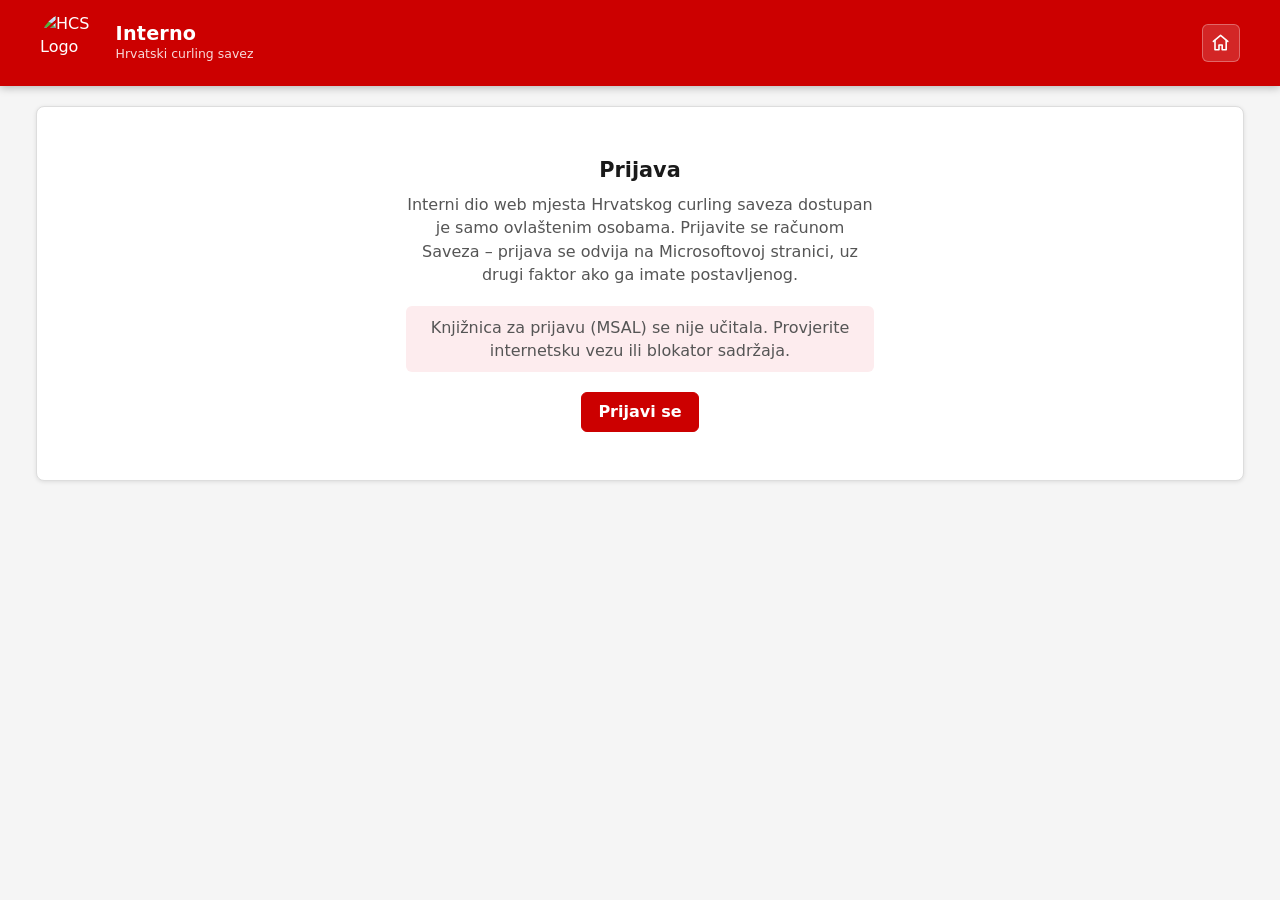
==== registri/index.html @ 6ae0919c "Izmjene" ====
<!DOCTYPE html>
<html lang="hr">
<head>
<meta charset="utf-8">
<meta name="viewport" content="width=device-width, initial-scale=1">
<meta name="robots" content="noindex, nofollow">
<title>Registri — Interno — Hrvatski curling savez</title>
<link rel="icon" href="https://curling.hr/assets/images/hcs-logo.png">
<link rel="stylesheet" href="../assets/shell.css">
</head>
<body data-module="registri">

<main>
<div id="module" hidden>

  <div id="status" class="status info">Pokrećem…</div>

  <section id="view-igraci" class="hidden">
    <div class="toolbar">
      <input id="pSearch" type="search" placeholder="Ime, prezime ili registarski broj" aria-label="Pretraži igrače">
      <select id="pClub" aria-label="Klub"></select>
      <select id="pStatus" aria-label="Status registracije">
        <option value="active">Samo registrirani</option>
        <option value="inactive">S prestankom registracije</option>
        <option value="all">Svi igrači</option>
      </select>
      <select id="pHealth" aria-label="Zdravstveno uvjerenje">
        <option value="">Zdravstveno: sve</option>
        <option value="bad">Isteklo ili nedostaje</option>
        <option value="soon">Ističe u 30 dana</option>
      </select>
      <span class="spacer"></span>
      <button id="btnNewPlayer" class="btn btn-primary">Novi igrač</button>
    </div>
    <p class="stats" id="pStats"></p>
    <div class="card scroll"><table id="pTable"><thead></thead><tbody></tbody></table></div>
  </section>

  <section id="view-klubovi" class="hidden">
    <div class="toolbar">
      <input id="cSearch" type="search" placeholder="Naziv, mjesto ili OIB" aria-label="Pretraži klubove">
      <span class="spacer"></span>
      <button id="btnNewClub" class="btn btn-primary">Novi klub</button>
    </div>
    <div class="card scroll"><table id="cTable"><thead></thead><tbody></tbody></table></div>
  </section>

  <section id="view-ekipe" class="hidden">
    <div id="tMissing" class="card notice hidden">
      <h2>Registar ekipa još nije povezan</h2>
      <p id="ekipeMsg"></p>
    </div>
    <div id="tMain">
      <div class="toolbar">
        <input id="tSearch" type="search" placeholder="Naziv ekipe" aria-label="Pretraži ekipe">
        <select id="tClub" aria-label="Klub"></select>
        <select id="tCat" aria-label="Kategorija"></select>
        <select id="tDisc" aria-label="Disciplina"></select>
        <span class="spacer"></span>
        <button id="btnNewTeam" class="btn btn-primary">Nova ekipa</button>
      </div>
      <div class="card scroll"><table id="tTable"><thead></thead><tbody></tbody></table></div>
    </div>
  </section>

  <section id="view-alati" class="hidden">
    <div class="card tool">
      <h2>Mapa stupaca</h2>
      <p class="help">Prikazna i interna imena stupaca svih registara. Ne sadrži osobne podatke – možete je poslati pri dogradnji aplikacije.</p>
      <div id="colMaps"></div>
    </div>
    <div class="card tool">
      <h2>Prepisivanje prethodnih klubova u povijest</h2>
      <p>Za igrače s praznim poljem <em>Povijest registracija</em> upisuje se popis iz stupca <em>Prethodni klubovi</em>, trenutna registracija i eventualni prestanak. Igrači s već popunjenom poviješću se preskaču.</p>
      <p id="migInfo"></p>
      <pre id="migPreview" class="preview hidden"></pre>
      <button id="btnMigrate" class="btn btn-primary">Pokreni prepisivanje</button>
      <p id="migProgress" aria-live="polite"></p>
    </div>
  </section>
</div>
</main>


<div id="backdrop" class="backdrop hidden"></div>
<aside id="drawer" class="drawer hidden" role="dialog" aria-modal="true" aria-labelledby="drawerTitle"></aside>

<script src="../config.js"></script>
<script src="https://cdn.jsdelivr.net/npm/@azure/msal-browser@3.27.0/lib/msal-browser.min.js"></script>
<script src="../assets/shell.js"></script>
<script>
"use strict";
/* ================= Mapa polja (interna imena SharePoint stupaca) ================= */
const P = {                     // Registar igrača
  naslov: "Title",
  broj: "Broj",
  ime: "IIme",
  prezime: "Ime",               // da, prikazno "Prezime" ima interno ime "Ime"
  datumReg: "Datumprveregistracije",   // datum ZADNJE registracije
  klub: "KlubLookupId",
  prethodni: "Prethodni_x0020_klubovi",
  napomena: "Napomena",
  datumRod: "Datumro_x0111_enja",
  drzavljanstvo: "Dr_x017e_avljanstvo",
  prestanak: "Datumprestankaregistracije",
  zdravstveno: "Datumva_x017e_enjazdravstvenog",
  povijest: "PovijestRegistracija"
};
const K = {                     // Registar klubova
  naslov: "Title",
  naziv: "Skra_x0107_eninaziv",
  puniNaziv: "Puninaziv",
  datumOsnutka: "Datumosnutka",
  adresa: "Adresa",
  mjesto: "Mjesto",
  oib: "OIB",
  iban: "IBAN",
  predsjednik: "Predsjednik",
  mandatDo: "Datumistekamandata",
  kontakt: "Kontaktosoba",
  email: "E_x002d_adresa",
  predstavnici: "Predstavnici",
  vrsta: "Vrsta_x010d_lanstva",
  prijem: "Datumprijemau_x010d_lanstvo",
  prestanak: "Datumprestanka_x010d_lanstva",
  napomena: "Napomena"
};

const E = {                     // Registar ekipa
  ekipa: "Title",
  kratko: "EkipaKratko",
  klub: "KlubLookupId",
  kategorija: "Kategorija",
  disciplina: "Disciplina"
};

/* Kategorije: dob na zadnji 30. lipnja */
const JUNIOR_DO = 21;   // mlađi od 21 → Junior
const VETERAN_OD = 50;  // 50 i više → Veteran

/* Definicije formi */
const PLAYER_BASIC = [
  { k: "ime", label: "Ime", type: "text", req: true },
  { k: "prezime", label: "Prezime", type: "text", req: true },
  { k: "datumRod", label: "Datum rođenja", type: "date" },
  { k: "drzavljanstvo", label: "Državljanstvo", type: "text" },
  { k: "zdravstveno", label: "Zdravstveno uvjerenje vrijedi do", type: "date" },
  { k: "napomena", label: "Napomena", type: "text" }
];
const PLAYER_REG = [
  { k: "klub", label: "Klub", type: "club", req: true },
  { k: "datumReg", label: "Datum registracije", type: "date", req: true }
];
const BROJ_NEW = { k: "broj", label: "Registarski broj", type: "text", req: true, readonly: true,
  help: "Dodjeljuje se automatski kao sljedeći slobodni broj. Ako u međuvremenu netko drugi upiše igrača, pri spremanju se dodjeljuje sljedeći slobodni broj." };
const BROJ_FIX = { k: "broj", label: "Registarski broj", type: "text", req: true,
  help: "Mijenjati samo radi ispravka pogreške – registarski broj se inače ne mijenja." };
const PLAYER_FIX = [
  BROJ_FIX,
  { k: "klub", label: "Klub", type: "club", req: true },
  { k: "datumReg", label: "Datum registracije", type: "date", req: true },
  { k: "prestanak", label: "Datum prestanka registracije", type: "date" },
  { k: "povijest", label: "Povijest registracija", type: "text",
    help: "Jedan događaj po retku, npr. „15.05.2020. Registracija: Vis“ ili „01.06.2017. Prestanak registracije: Legija“." }
];
const CLUB_FORM = [
  { k: "naziv", label: "Naziv", type: "text", req: true },
  { k: "puniNaziv", label: "Puni naziv", type: "text" },
  { k: "oib", label: "OIB", type: "text" },
  { k: "iban", label: "IBAN", type: "text" },
  { k: "adresa", label: "Adresa", type: "text" },
  { k: "mjesto", label: "Mjesto", type: "text" },
  { k: "datumOsnutka", label: "Datum osnutka", type: "date" },
  { k: "predsjednik", label: "Predsjednik", type: "text" },
  { k: "mandatDo", label: "Datum isteka mandata", type: "date" },
  { k: "kontakt", label: "Kontakt osoba", type: "text" },
  { k: "email", label: "E-adresa", type: "text" },
  { k: "predstavnici", label: "Predstavnici", type: "text" },
  { k: "vrsta", label: "Vrsta članstva", type: "text" },
  { k: "prijem", label: "Datum prijema u članstvo", type: "date" },
  { k: "prestanak", label: "Datum prestanka članstva", type: "date" },
  { k: "napomena", label: "Napomena", type: "text" }
];

const TEAM_FORM = [
  { k: "ekipa", label: "Naziv ekipe", type: "text", req: true },
  { k: "kratko", label: "Kratki naziv", type: "text", req: true,
    help: "Za rezultatske tablice i rasporede. Popunjava se prema nazivu ekipe dok ga ne promijenite." },
  { k: "klub", label: "Klub", type: "club", req: true },
  { k: "kategorija", label: "Kategorija", type: "choice", req: true },
  { k: "disciplina", label: "Disciplina", type: "choice", req: true }
];

/* ================= Stanje ================= */
const CFG = window.CONFIG || {};
const LIST_NAMES = Object.assign({ ekipe: "Registar ekipa" }, CFG.lists || {});
const S = {
  siteId: null, lists: {}, cols: {}, players: [], clubs: [], teams: [], view: "igraci",
  sort: { igraci: { key: "datumReg", dir: -1 }, klubovi: { key: "naziv", dir: 1 }, ekipe: { key: "klub", dir: 1 } }
};

/* ================= Pomoćne ================= */
const $ = (s, root = document) => root.querySelector(s);
const esc = (s) => String(s ?? "").replace(/[&<>"']/g, (c) => ({ "&": "&amp;", "<": "&lt;", ">": "&gt;", '"': "&quot;", "'": "&#39;" }[c]));
const coll = new Intl.Collator("hr", { numeric: true, sensitivity: "base" });

function setStatus(msg, kind = "info") {
  const el = $("#status");
  if (!msg) { el.classList.add("hidden"); return; }
  el.textContent = msg; el.className = "status " + kind;
}
function show(sel, on = true) { $(sel).classList.toggle("hidden", !on); }
const toast = (msg) => Shell.toast(msg);

/* Datumi: SharePoint "date only" vraća ponoć lokalnog vremena sitea izraženu u UTC-u.
   +12 h pa UTC datum daje ispravan kalendarski dan neovisno o vremenskoj zoni preglednika. */
function isoDate(v) {
  if (!v) return "";
  const d = new Date(v); if (isNaN(d)) return "";
  return new Date(d.getTime() + 12 * 3600e3).toISOString().slice(0, 10);
}
function hrDate(iso) { if (!iso) return ""; const [y, m, d] = iso.split("-"); return d + "." + m + "." + y + "."; }
function graphDate(iso) { return iso ? iso + "T12:00:00Z" : null; }
function todayIso() { const t = new Date(); return t.getFullYear() + "-" + String(t.getMonth() + 1).padStart(2, "0") + "-" + String(t.getDate()).padStart(2, "0"); }
function addDays(iso, n) { const d = new Date(iso + "T12:00:00Z"); d.setUTCDate(d.getUTCDate() + n); return d.toISOString().slice(0, 10); }

/* Dob na određeni datum (oba u ISO obliku) */
function ageOn(birthIso, refIso) {
  const [by, bm, bd] = birthIso.split("-").map(Number);
  const [ry, rm, rd] = refIso.split("-").map(Number);
  let a = ry - by;
  if (rm < bm || (rm === bm && rd < bd)) a--;
  return a;
}
/* Zadnji 30. lipnja, uključujući današnji dan ako je danas 30. lipnja */
function lastJune30() {
  const t = todayIso(); const y = Number(t.slice(0, 4));
  const thisYear = y + "-06-30";
  return t >= thisYear ? thisYear : (y - 1) + "-06-30";
}
const REF_DATE = lastJune30();

/* Prijava i Graph dolaze iz zajedničke ljuske (assets/shell.js) */
const graph = (path, opts) => Shell.graph(path, opts);

/* ================= Učitavanje ================= */
function itemPath(listKey, id) { return "/sites/" + S.siteId + "/lists/" + S.lists[listKey] + "/items" + (id ? "/" + id : ""); }
function normItem(it) {
  return {
    id: it.id, f: it.fields || {},
    modified: it.lastModifiedDateTime,
    modifiedBy: it.lastModifiedBy && it.lastModifiedBy.user ? it.lastModifiedBy.user.displayName : ""
  };
}
async function loadList(key) {
  const out = [];
  let next = itemPath(key) + "?$expand=fields&$top=500";
  while (next) {
    const page = await graph(next);
    out.push(...page.value.map(normItem));
    next = page["@odata.nextLink"] || null;
  }
  return out;
}

async function loadAll() {
  try {
    setStatus("Učitavam registre…");
    const site = await graph(CFG.sitePath ? "/sites/" + CFG.spHost + ":" + CFG.sitePath : "/sites/" + CFG.spHost);
    S.siteId = site.id;
    const lists = await graph("/sites/" + site.id + "/lists?$select=id,displayName");
    for (const [key, name] of Object.entries(LIST_NAMES)) {
      const l = lists.value.find((x) => x.displayName === name);
      if (!l) {
        if (key === "ekipe") continue;   // registar ekipa još ne mora postojati
        throw new Error("Lista „" + name + "“ nije pronađena. Dostupne liste: " + lists.value.map((x) => x.displayName).join(", "));
      }
      S.lists[key] = l.id;
      const cols = await graph("/sites/" + site.id + "/lists/" + l.id + "/columns");
      S.cols[key] = Object.fromEntries(cols.value.map((c) => [c.name, c]));
    }
    checkMapping();
    [S.players, S.clubs, S.teams] = await Promise.all([loadList("igraci"), loadList("klubovi"), S.lists.ekipe ? loadList("ekipe") : Promise.resolve([])]);
    setStatus("");
    fillClubFilter(); fillTeamFilters();
    route();
  } catch (e) { setStatus(e.message, "error"); }
}

function checkMapping() {
  const miss = [];
  for (const [k, n] of Object.entries(P)) {
    const base = n.endsWith("LookupId") ? n.slice(0, -8) : n;
    if (!S.cols.igraci[base]) miss.push("Registar igrača: " + k + " → " + base);
  }
  for (const [k, n] of Object.entries(K)) if (!S.cols.klubovi[n]) miss.push("Registar klubova: " + k + " → " + n);
  if (S.cols.ekipe) for (const [k, n] of Object.entries(E)) {
    const base = n.endsWith("LookupId") ? n.slice(0, -8) : n;
    if (!S.cols.ekipe[base]) miss.push("Registar ekipa: " + k + " → " + base);
  }
  if (miss.length) throw new Error("U listama nedostaju očekivani stupci (provjerite mapu polja u index.html):\n" + miss.join("\n"));
}
function choicesOf(listKey, internal) {
  const c = S.cols[listKey] && S.cols[listKey][internal];
  return c && c.choice && Array.isArray(c.choice.choices) ? c.choice.choices : [];
}
function isMultiline(listKey, internal) {
  const c = S.cols[listKey][internal];
  return !!(c && c.text && c.text.allowMultipleLines);
}

/* ================= Pristup podacima ================= */
const pv = (r, k) => r.f[P[k]];
const cv = (r, k) => r.f[K[k]];
function clubName(c) { return c ? (cv(c, "naziv") || cv(c, "puniNaziv") || cv(c, "naslov") || "Klub #" + c.id) : ""; }
function clubById(id) { return S.clubs.find((c) => String(c.id) === String(id)); }
function playerClubName(p) { const id = pv(p, "klub"); return id ? clubName(clubById(id)) : ""; }
function isActive(p) { return !pv(p, "prestanak"); }
function displayName(p) { return [pv(p, "ime"), pv(p, "prezime")].filter(Boolean).join(" "); }   // Ime Prezime
function titleName(p) { return [pv(p, "prezime"), pv(p, "ime")].filter(Boolean).join(" "); }     // za stupac Naslov
function sortedClubs() { return [...S.clubs].sort((a, b) => coll.compare(clubName(a), clubName(b))); }

function health(p) {
  const z = isoDate(pv(p, "zdravstveno")); const t = todayIso();
  if (!z) return { s: "none", label: "nema podatka", cls: "b-err" };
  if (z < t) return { s: "expired", label: "isteklo " + hrDate(z), cls: "b-err" };
  if (z <= addDays(t, 30)) return { s: "soon", label: "do " + hrDate(z), cls: "b-warn" };
  return { s: "ok", label: "do " + hrDate(z), cls: "b-ok" };
}
function category(p) {
  const b = isoDate(pv(p, "datumRod"));
  if (!b) return "";
  const a = ageOn(b, REF_DATE);
  if (a < JUNIOR_DO) return "Junior";
  if (a >= VETERAN_OD) return "Veteran";
  return "Senior";
}

function prethodniNames(p) {
  const v = p.f[P.prethodni];
  if (Array.isArray(v)) return v.map((x) => (typeof x === "object" ? (x.LookupValue || clubName(clubById(x.LookupId))) : String(x))).filter(Boolean);
  const ids = p.f[P.prethodni + "LookupId"];
  if (Array.isArray(ids)) return ids.map((id) => clubName(clubById(id))).filter(Boolean);
  return [];
}

const HIST_RE = /^(\d{1,2})\.(\d{1,2})\.(\d{4})\.?\s+(Registracija|Prestanak registracije)\s*:\s*(.+)$/i;
function parseHistory(text) {
  return String(text || "").split(/\r?\n/).map((l) => l.trim()).filter(Boolean).map((l) => {
    const m = l.match(HIST_RE);
    if (!m) return { raw: l };
    return { date: m[1].padStart(2, "0") + "." + m[2].padStart(2, "0") + "." + m[3] + ".", stop: /^prestanak/i.test(m[4]), type: m[4], club: m[5] };
  });
}
function histLine(iso, stop, club) { return hrDate(iso) + " " + (stop ? "Prestanak registracije" : "Registracija") + ": " + club; }
function appendHist(text, line) { const t = String(text || "").replace(/\s+$/, ""); return t ? t + "\n" + line : line; }

/* ================= Usmjeravanje ================= */
const VIEWS = ["igraci", "klubovi", "ekipe", "alati"];
function route() {
  const v = (location.hash || "#igraci").slice(1);
  S.view = VIEWS.includes(v) ? v : "igraci";
  for (const name of VIEWS) show("#view-" + name, name === S.view);
  if (S.view === "igraci") renderPlayers();
  if (S.view === "klubovi") renderClubs();
  if (S.view === "ekipe") renderTeams();
  if (S.view === "alati") renderTools();
}
window.addEventListener("hashchange", () => { if (S.siteId) route(); });

/* ================= Tablica sa sortiranjem ================= */
/* col: { key, label, sort(r) → vrijednost za sortiranje, cell(r) → HTML, cls } */
function cmpVals(a, b) {
  const ea = a === "" || a == null, eb = b === "" || b == null;
  if (ea && eb) return 0; if (ea) return 1; if (eb) return -1;           // prazne uvijek na kraj
  if (typeof a === "number" && typeof b === "number") return a - b;
  return coll.compare(String(a), String(b));
}
function sortRows(rows, cols, st) {
  const col = cols.find((c) => c.key === st.key) || cols[0];
  return [...rows].sort((x, y) => {
    const a = col.sort(x), b = col.sort(y);
    const ea = a === "" || a == null, eb = b === "" || b == null;
    if (ea !== eb) return ea ? 1 : -1;
    return st.dir * cmpVals(a, b);
  });
}
function renderTable(tableSel, cols, rows, view, rowAttrs, emptyMsg) {
  const st = S.sort[view];
  const table = $(tableSel);
  table.tHead.innerHTML = "<tr>" + cols.map((c) => {
    const active = st.key === c.key;
    const aria = active ? ' aria-sort="' + (st.dir > 0 ? "ascending" : "descending") + '"' : "";
    return '<th class="' + (c.cls || "") + '"' + aria + '><button type="button" data-sort="' + c.key + '">' + esc(c.label) +
      '<span class="arrow" aria-hidden="true">' + (active ? (st.dir > 0 ? "▲" : "▼") : "") + "</span></button></th>";
  }).join("") + "</tr>";
  const body = table.tBodies[0];
  if (!rows.length) { body.innerHTML = '<tr><td colspan="' + cols.length + '" class="empty">' + esc(emptyMsg) + "</td></tr>"; return; }
  body.innerHTML = sortRows(rows, cols, st).map((r) => {
    const a = rowAttrs(r);
    return '<tr tabindex="0" data-id="' + esc(r.id) + '"' + (a.cls ? ' class="' + a.cls + '"' : "") + ">" +
      cols.map((c) => '<td class="' + (c.cls || "") + '">' + c.cell(r) + "</td>").join("") + "</tr>";
  }).join("");
}
function bindTable(tableSel, view, rerender, open) {
  const t = $(tableSel);
  t.tHead.addEventListener("click", (e) => {
    const b = e.target.closest("[data-sort]"); if (!b) return;
    const st = S.sort[view];
    if (st.key === b.dataset.sort) st.dir = -st.dir; else { st.key = b.dataset.sort; st.dir = 1; }
    rerender();
    const nb = t.tHead.querySelector('[data-sort="' + b.dataset.sort + '"]'); if (nb) nb.focus();
  });
  const go = (e) => { const tr = e.target.closest("tr[data-id]"); if (tr) open(tr.dataset.id); };
  t.tBodies[0].addEventListener("click", go);
  t.tBodies[0].addEventListener("keydown", (e) => { if (e.key === "Enter") go(e); });
}

/* ================= Igrači: popis ================= */
const PLAYER_COLS = [
  { key: "broj", label: "Reg. br.", cls: "num", sort: (p) => pv(p, "broj") || "", cell: (p) => esc(pv(p, "broj")) },
  { key: "ime", label: "Ime i prezime", sort: (p) => titleName(p), cell: (p) => esc(displayName(p)) },
  { key: "klub", label: "Klub", sort: (p) => playerClubName(p), cell: (p) => esc(playerClubName(p)) },
  { key: "kategorija", label: "Kategorija", sort: (p) => category(p), cell: (p) => esc(category(p)) },
  { key: "datumReg", label: "Registriran", cls: "num col-opt", sort: (p) => isoDate(pv(p, "datumReg")), cell: (p) => esc(hrDate(isoDate(pv(p, "datumReg")))) },
  { key: "zdravstveno", label: "Zdravstveno", sort: (p) => isoDate(pv(p, "zdravstveno")),
    cell: (p) => { if (!isActive(p)) return ""; const h = health(p); return '<span class="badge ' + h.cls + '">' + esc(h.label) + "</span>"; } },
  { key: "status", label: "Status", cls: "col-opt", sort: (p) => isoDate(pv(p, "prestanak")),
    cell: (p) => isActive(p) ? "registriran" : '<span class="badge b-off">prestanak ' + esc(hrDate(isoDate(pv(p, "prestanak")))) + "</span>" }
];

function fillClubFilter() {
  const sel = $("#pClub"); const cur = sel.value;
  sel.innerHTML = '<option value="">Svi klubovi</option>' + sortedClubs().map((c) => '<option value="' + esc(c.id) + '">' + esc(clubName(c)) + "</option>").join("");
  sel.value = cur;
}
function filteredPlayers() {
  const q = $("#pSearch").value.trim().toLowerCase();
  const club = $("#pClub").value, st = $("#pStatus").value, h = $("#pHealth").value;
  return S.players.filter((p) => {
    if (st === "active" && !isActive(p)) return false;
    if (st === "inactive" && isActive(p)) return false;
    if (club && String(pv(p, "klub")) !== club) return false;
    if (h) { const hs = health(p).s; if (h === "bad" && !(hs === "none" || hs === "expired")) return false; if (h === "soon" && hs !== "soon") return false; }
    if (q && ![pv(p, "ime"), pv(p, "prezime"), pv(p, "broj")].join(" ").toLowerCase().includes(q)) return false;
    return true;
  });
}
function renderPlayers() {
  const rows = filteredPlayers();
  const active = S.players.filter(isActive);
  const bad = active.filter((p) => ["none", "expired"].includes(health(p).s)).length;
  const soon = active.filter((p) => health(p).s === "soon").length;
  $("#pStats").innerHTML = "<span><b>" + active.length + "</b>registriranih</span><span><b>" + bad +
    "</b>bez važećeg zdravstvenog</span><span><b>" + soon + "</b>ističe u 30 dana</span><span><b>" + rows.length + "</b>prikazano</span>";
  renderTable("#pTable", PLAYER_COLS, rows, "igraci", (p) => ({ cls: isActive(p) ? "" : "inactive" }), "Nema igrača za odabrane filtere.");
}
["#pSearch", "#pClub", "#pStatus", "#pHealth"].forEach((s) => $(s).addEventListener("input", renderPlayers));
bindTable("#pTable", "igraci", renderPlayers, (id) => openPlayer(id));

/* ================= Bočni panel ================= */
let lastFocus = null;
function openDrawer(html) {
  if ($("#drawer").classList.contains("hidden")) lastFocus = document.activeElement;
  const d = $("#drawer"); d.innerHTML = html; show("#drawer"); show("#backdrop");
  const close = d.querySelector(".close"); if (close) close.addEventListener("click", closeDrawer);
  const first = d.querySelector("input, select, textarea") || close; if (first) first.focus();
}
function closeDrawer() { show("#drawer", false); show("#backdrop", false); $("#drawer").innerHTML = ""; if (lastFocus && document.body.contains(lastFocus)) lastFocus.focus(); }
$("#backdrop").addEventListener("click", closeDrawer);
document.addEventListener("keydown", (e) => { if (e.key === "Escape" && !$("#drawer").classList.contains("hidden")) closeDrawer(); });
function drawerHead(title, sub) {
  return '<div class="drawer-head"><div><h2 id="drawerTitle">' + esc(title) + "</h2>" + (sub ? '<div class="sub">' + sub + "</div>" : "") +
    '</div><button class="btn close" aria-label="Zatvori">×</button></div>';
}
function dl(pairs) {
  return '<dl class="fields">' + pairs.map(([k, v]) => "<dt>" + esc(k) + "</dt><dd>" + (v === "" || v == null ? "–" : v) + "</dd>").join("") + "</dl>";
}
function modifiedLine(r) {
  if (!r.modified) return "";
  const d = new Date(r.modified);
  return '<p class="help">Zadnja izmjena: ' + esc(d.toLocaleString("hr-HR", { dateStyle: "short", timeStyle: "short" })) + (r.modifiedBy ? " – " + esc(r.modifiedBy) : "") + "</p>";
}

/* ================= Igrač: detalji ================= */
function openPlayer(id) {
  const p = S.players.find((x) => String(x.id) === String(id)); if (!p) return;
  const act = isActive(p), h = health(p);
  const hist = parseHistory(pv(p, "povijest"));
  const histHtml = hist.length
    ? '<ul class="timeline">' + hist.map((e) => e.raw
        ? '<li class="raw">' + esc(e.raw) + "</li>"
        : "<li" + (e.stop ? ' class="stop"' : "") + "><time>" + esc(e.date) + "</time>" + esc(e.type) + ": " + esc(e.club) + "</li>").join("") + "</ul>"
    : '<p class="help">Povijest još nije upisana.</p>';
  const sub = esc("Reg. br. " + (pv(p, "broj") || "–")) + " · " + (act ? esc(playerClubName(p)) : "prestanak registracije " + esc(hrDate(isoDate(pv(p, "prestanak")))));
  const cat = category(p);
  openDrawer(drawerHead(displayName(p), sub) +
    '<div class="drawer-body">' +
    "<h3>Registracija</h3>" +
    dl([
      ["Klub", esc(playerClubName(p))],
      ["Datum registracije", esc(hrDate(isoDate(pv(p, "datumReg"))))],
      ["Prestanak registracije", esc(hrDate(isoDate(pv(p, "prestanak"))))],
      ["Kategorija", cat ? esc(cat) + ' <span class="help">(dob na ' + esc(hrDate(REF_DATE)) + ")</span>" : ""],
      ["Zdravstveno", act ? '<span class="badge ' + h.cls + '">' + esc(h.label) + "</span>" : esc(hrDate(isoDate(pv(p, "zdravstveno"))))]
    ]) +
    "<h3>Osobni podaci</h3>" +
    dl([
      ["Registarski broj", esc(pv(p, "broj"))],
      ["Ime", esc(pv(p, "ime"))],
      ["Prezime", esc(pv(p, "prezime"))],
      ["Datum rođenja", esc(hrDate(isoDate(pv(p, "datumRod"))))],
      ["Državljanstvo", esc(pv(p, "drzavljanstvo"))],
      ["Napomena", esc(pv(p, "napomena"))]
    ]) +
    "<h3>Povijest registracija</h3>" + histHtml + modifiedLine(p) +
    "</div>" +
    '<div class="drawer-foot">' +
    '<button class="btn btn-primary" data-act="reg">' + (act ? "Registracija u klub" : "Ponovna registracija") + "</button>" +
    (act ? '<button class="btn" data-act="stop">Prestanak registracije</button>' : "") +
    '<button class="btn" data-act="edit">Uredi podatke</button></div>');
  const d = $("#drawer");
  d.querySelector('[data-act="reg"]').addEventListener("click", () => regForm(p));
  if (act) d.querySelector('[data-act="stop"]').addEventListener("click", () => stopForm(p));
  d.querySelector('[data-act="edit"]').addEventListener("click", () => playerEditForm(p));
}

/* ================= Forme: generičko ================= */
function inputHtml(def, value, listKey, map) {
  const id = "f_" + def.k;
  const req = def.req ? " required" : "";
  let ctl;
  if (def.type === "date") ctl = '<input type="date" id="' + id + '" name="' + def.k + '" value="' + esc(value) + '"' + req + ">";
  else if (def.type === "club") ctl = '<select id="' + id + '" name="' + def.k + '"' + req + '><option value="">– odaberite klub –</option>' +
      sortedClubs().map((c) => '<option value="' + esc(c.id) + '"' + (String(c.id) === String(value) ? " selected" : "") + ">" + esc(clubName(c)) + "</option>").join("") + "</select>";
  else if (def.type === "choice") ctl = '<select id="' + id + '" name="' + def.k + '"' + req + '><option value="">– odaberite –</option>' +
      choicesOf(listKey, map[def.k]).map((o) => '<option value="' + esc(o) + '"' + (o === value ? " selected" : "") + ">" + esc(o) + "</option>").join("") + "</select>";
  else if (isMultiline(listKey, map[def.k])) ctl = '<textarea id="' + id + '" name="' + def.k + '"' + req + ">" + esc(value) + "</textarea>";
  else ctl = '<input type="text" id="' + id + '" name="' + def.k + '" value="' + esc(value) + '"' + req + (def.readonly ? " readonly" : "") + ">";
  return '<div class="row"><label for="' + id + '">' + esc(def.label) + (def.req ? ' <span class="req" aria-hidden="true">*</span>' : "") +
    "</label>" + ctl + (def.help ? '<p class="help">' + esc(def.help) + "</p>" : "") + "</div>";
}
function currentValues(defs, rec, map) {
  const o = {};
  for (const d of defs) {
    const raw = rec ? rec.f[map[d.k]] : undefined;
    o[d.k] = d.type === "date" ? isoDate(raw) : (raw == null ? "" : String(raw));
  }
  return o;
}
function readValues(form, defs) {
  const o = {};
  for (const d of defs) { const el = form.elements[d.k]; o[d.k] = el ? el.value.trim() : ""; }
  return o;
}
function validate(defs, vals) {
  const miss = defs.filter((d) => d.req && !vals[d.k]).map((d) => d.label);
  return miss.length ? "Obavezna polja: " + miss.join(", ") + "." : "";
}
function toGraphFields(defs, vals, map, orig) {
  const out = {};
  for (const d of defs) {
    if (orig && vals[d.k] === orig[d.k]) continue;
    const v = vals[d.k];
    if (d.type === "date") out[map[d.k]] = graphDate(v);
    else if (d.type === "club") out[map[d.k]] = v ? Number(v) : null;
    else out[map[d.k]] = v;
  }
  return out;
}
function formErr(form, msg) {
  let box = form.querySelector(".formerr");
  if (!msg) { if (box) box.remove(); return; }
  if (!box) { box = document.createElement("div"); box.className = "formerr"; box.setAttribute("role", "alert"); form.prepend(box); }
  box.textContent = msg;
}
function formDrawer(title, sub, bodyHtml, saveLabel, onSave, onCancel) {
  openDrawer(drawerHead(title, sub) +
    '<form class="drawer-body" id="theForm" novalidate>' + bodyHtml + "</form>" +
    '<div class="drawer-foot"><button class="btn btn-primary" id="btnSave">' + esc(saveLabel) + '</button><button class="btn" id="btnCancel">Odustani</button></div>');
  const form = $("#theForm"), btn = $("#btnSave");
  const go = async () => {
    formErr(form, "");
    btn.disabled = true; btn.textContent = "Spremam…";
    try { await onSave(form); }
    catch (e) { formErr(form, e.message); }
    finally { if (document.body.contains(btn)) { btn.disabled = false; btn.textContent = saveLabel; } }
  };
  btn.addEventListener("click", go);
  form.addEventListener("submit", (e) => { e.preventDefault(); go(); });
  $("#btnCancel").addEventListener("click", onCancel || closeDrawer);
}

async function refreshItem(listKey, id) {
  const it = normItem(await graph(itemPath(listKey, id) + "?$expand=fields"));
  const arr = listKey === "igraci" ? S.players : listKey === "klubovi" ? S.clubs : S.teams;
  const i = arr.findIndex((x) => String(x.id) === String(id));
  if (i >= 0) arr[i] = it; else arr.push(it);
  return it;
}
async function patchItem(listKey, id, fields) {
  await graph(itemPath(listKey, id) + "/fields", { method: "PATCH", body: fields });
  return refreshItem(listKey, id);
}
async function createItem(listKey, fields) {
  const created = await graph(itemPath(listKey), { method: "POST", body: { fields } });
  return refreshItem(listKey, created.id);
}
function afterSave(msg) { toast(msg); route(); }

/* ================= Igrač: akcije ================= */
function maxBroj(players) {
  return players.reduce((m, p) => { const n = parseInt(String(pv(p, "broj") || "").trim(), 10); return isNaN(n) ? m : Math.max(m, n); }, 0);
}
async function freshNextBroj() {
  // svježe stanje s poslužitelja, za slučaj da je netko drugi u međuvremenu upisao igrača
  let max = 0, next = itemPath("igraci") + "?$expand=fields($select=" + P.broj + ")&$top=500";
  while (next) {
    const page = await graph(next);
    for (const it of page.value) { const n = parseInt(String((it.fields || {})[P.broj] || "").trim(), 10); if (!isNaN(n)) max = Math.max(max, n); }
    next = page["@odata.nextLink"] || null;
  }
  return max + 1;
}
function dupBroj(broj, exceptId) {
  const b = String(broj).trim().toLowerCase();
  return S.players.find((p) => String(pv(p, "broj") || "").trim().toLowerCase() === b && String(p.id) !== String(exceptId));
}

function regForm(p) {
  const act = isActive(p);
  const defs = PLAYER_REG;
  formDrawer(act ? "Registracija u klub" : "Ponovna registracija", esc(displayName(p)),
    inputHtml(defs[0], act ? pv(p, "klub") : "", "igraci", P) + inputHtml(defs[1], todayIso(), "igraci", P) +
    '<p class="help">Klub i datum registracije igrača postaju novo trenutno stanje' + (act ? "" : ", prestanak registracije se briše") + ", a u povijest se dodaje redak o registraciji.</p>",
    "Registriraj",
    async (form) => {
      const v = readValues(form, defs); const err = validate(defs, v); if (err) throw new Error(err);
      const club = clubName(clubById(v.klub));
      const fields = {
        [P.klub]: Number(v.klub),
        [P.datumReg]: graphDate(v.datumReg),
        [P.povijest]: appendHist(pv(p, "povijest"), histLine(v.datumReg, false, club)),
        [P.naslov]: titleName(p)
      };
      if (!act) fields[P.prestanak] = null;
      const np = await patchItem("igraci", p.id, fields);
      afterSave("Registracija upisana."); openPlayer(np.id);
    },
    () => openPlayer(p.id));
}

function stopForm(p) {
  const def = { k: "prestanak", label: "Datum prestanka registracije", type: "date", req: true };
  formDrawer("Prestanak registracije", esc(displayName(p) + " · " + playerClubName(p)),
    inputHtml(def, todayIso(), "igraci", P) +
    '<p class="help">Igrač ostaje u registru, a u povijest se dodaje redak o prestanku registracije.</p>',
    "Upiši prestanak",
    async (form) => {
      const v = readValues(form, [def]); if (!v.prestanak) throw new Error("Upišite datum prestanka.");
      const reg = isoDate(pv(p, "datumReg"));
      if (reg && v.prestanak < reg) throw new Error("Datum prestanka ne može biti prije datuma registracije (" + hrDate(reg) + ").");
      const np = await patchItem("igraci", p.id, {
        [P.prestanak]: graphDate(v.prestanak),
        [P.povijest]: appendHist(pv(p, "povijest"), histLine(v.prestanak, true, playerClubName(p))),
        [P.naslov]: titleName(p)
      });
      afterSave("Prestanak registracije upisan."); openPlayer(np.id);
    },
    () => openPlayer(p.id));
}

function playerEditForm(p) {
  const all = [...PLAYER_BASIC, ...PLAYER_FIX];
  const orig = currentValues(all, p, P);
  formDrawer("Uredi podatke", esc(displayName(p)),
    PLAYER_BASIC.map((d) => inputHtml(d, orig[d.k], "igraci", P)).join("") +
    "<details><summary>Ispravak registracije i povijesti</summary>" +
    '<p class="help">Samo za ispravak pogrešno upisanih podataka. Ove izmjene ne dodaju ništa u povijest; za stvarnu registraciju ili prestanak koristite gumbe na kartici igrača.</p>' +
    PLAYER_FIX.map((d) => inputHtml(d, orig[d.k], "igraci", P)).join("") + "</details>",
    "Spremi",
    async (form) => {
      const v = readValues(form, all); const err = validate(all, v); if (err) throw new Error(err);
      if (dupBroj(v.broj, p.id)) throw new Error("Registarski broj " + v.broj + " već ima drugi igrač.");
      if (v.prestanak && v.datumReg && v.prestanak < v.datumReg) throw new Error("Datum prestanka ne može biti prije datuma registracije.");
      const fields = toGraphFields(all, v, P, orig);
      if (!Object.keys(fields).length) { toast("Nema promjena."); openPlayer(p.id); return; }
      fields[P.naslov] = v.prezime + " " + v.ime;
      const np = await patchItem("igraci", p.id, fields);
      afterSave("Spremljeno."); openPlayer(np.id);
    },
    () => openPlayer(p.id));
}

function newPlayerForm() {
  const defs = [BROJ_NEW, ...PLAYER_BASIC.slice(0, 2), ...PLAYER_REG, ...PLAYER_BASIC.slice(2)];
  const vals = { broj: String(maxBroj(S.players) + 1), ime: "", prezime: "", klub: "", datumReg: todayIso(), datumRod: "", drzavljanstvo: "Hrvatska", zdravstveno: "", napomena: "" };
  formDrawer("Novi igrač", "", defs.map((d) => inputHtml(d, vals[d.k], "igraci", P)).join(""), "Spremi igrača",
    async (form) => {
      const v = readValues(form, defs); const err = validate(defs, v); if (err) throw new Error(err);
      const shown = v.broj;
      v.broj = String(await freshNextBroj());
      const fields = toGraphFields(defs, v, P);
      for (const k of Object.keys(fields)) if (fields[k] === null || fields[k] === "") delete fields[k];
      fields[P.naslov] = v.prezime + " " + v.ime;
      fields[P.povijest] = histLine(v.datumReg, false, clubName(clubById(v.klub)));
      const np = await createItem("igraci", fields);
      afterSave(v.broj === shown ? "Igrač je upisan u registar." : "Igrač je upisan pod registarskim brojem " + v.broj + " (broj " + shown + " je u međuvremenu zauzet).");
      openPlayer(np.id);
    });
}
$("#btnNewPlayer").addEventListener("click", newPlayerForm);

/* ================= Klubovi ================= */
function clubPlayers(c, onlyActive = true) {
  return S.players.filter((p) => String(pv(p, "klub")) === String(c.id) && (!onlyActive || isActive(p)));
}
const CLUB_COLS = [
  { key: "naziv", label: "Naziv", sort: (c) => clubName(c), cell: (c) => esc(clubName(c)) },
  { key: "puniNaziv", label: "Puni naziv", cls: "col-opt", sort: (c) => cv(c, "puniNaziv") || "", cell: (c) => esc(cv(c, "puniNaziv")) },
  { key: "mjesto", label: "Mjesto", sort: (c) => cv(c, "mjesto") || "", cell: (c) => esc(cv(c, "mjesto")) },
  { key: "predsjednik", label: "Predsjednik", cls: "col-opt", sort: (c) => cv(c, "predsjednik") || "", cell: (c) => esc(cv(c, "predsjednik")) },
  { key: "igraca", label: "Igrača", cls: "num", sort: (c) => clubPlayers(c).length, cell: (c) => String(clubPlayers(c).length) },
  { key: "clanstvo", label: "Članstvo", cls: "col-opt", sort: (c) => cv(c, "vrsta") || "",
    cell: (c) => { const end = isoDate(cv(c, "prestanak")); return end ? '<span class="badge b-off">prestanak ' + esc(hrDate(end)) + "</span>" : esc(cv(c, "vrsta")); } }
];
function renderClubs() {
  const q = $("#cSearch").value.trim().toLowerCase();
  const rows = S.clubs.filter((c) => !q || [clubName(c), cv(c, "puniNaziv"), cv(c, "mjesto"), cv(c, "oib")].join(" ").toLowerCase().includes(q));
  renderTable("#cTable", CLUB_COLS, rows, "klubovi", (c) => ({ cls: isoDate(cv(c, "prestanak")) ? "inactive" : "" }), "Nema klubova za ovu pretragu.");
}
$("#cSearch").addEventListener("input", renderClubs);
bindTable("#cTable", "klubovi", renderClubs, (id) => openClub(id));

function openClub(id) {
  const c = clubById(id); if (!c) return;
  const pl = clubPlayers(c).sort((a, b) => coll.compare(titleName(a), titleName(b)));
  const d = (k) => esc(hrDate(isoDate(cv(c, k))));
  const email = cv(c, "email");
  openDrawer(drawerHead(clubName(c), esc(cv(c, "puniNaziv") || "")) +
    '<div class="drawer-body">' +
    dl([
      ["Puni naziv", esc(cv(c, "puniNaziv"))], ["OIB", esc(cv(c, "oib"))], ["IBAN", esc(cv(c, "iban"))],
      ["Adresa", esc(cv(c, "adresa"))], ["Mjesto", esc(cv(c, "mjesto"))], ["Datum osnutka", d("datumOsnutka")],
      ["Predsjednik", esc(cv(c, "predsjednik"))], ["Mandat do", d("mandatDo")],
      ["Kontakt osoba", esc(cv(c, "kontakt"))], ["E-adresa", email ? '<a href="mailto:' + esc(email) + '">' + esc(email) + "</a>" : ""],
      ["Predstavnici", esc(cv(c, "predstavnici"))], ["Vrsta članstva", esc(cv(c, "vrsta"))],
      ["Prijem u članstvo", d("prijem")], ["Prestanak članstva", d("prestanak")], ["Napomena", esc(cv(c, "napomena"))]
    ]) +
    (S.lists.ekipe ? (() => {
      const tl = S.teams.filter((t) => String(ev(t, "klub")) === String(c.id)).sort((a, b) => coll.compare(ev(a, "ekipa") || "", ev(b, "ekipa") || ""));
      return "<h3>Ekipe (" + tl.length + ")</h3>" + (tl.length
        ? '<ul class="timeline">' + tl.map((t) => '<li><button class="link" data-tid="' + esc(t.id) + '">' + esc(ev(t, "ekipa")) + '</button> <span class="help">' + esc(teamLabel(t)) + "</span></li>").join("") + "</ul>"
        : '<p class="help">Klub nema upisanih ekipa.</p>');
    })() : "") +
    "<h3>Registrirani igrači (" + pl.length + ")</h3>" +
    (pl.length ? '<ul class="timeline">' + pl.map((p) => '<li><button class="link" data-pid="' + esc(p.id) + '">' + esc(displayName(p)) + '</button> <span class="help">reg. br. ' + esc(pv(p, "broj")) + "</span></li>").join("") + "</ul>"
      : '<p class="help">Klub trenutno nema registriranih igrača.</p>') +
    modifiedLine(c) + "</div>" +
    '<div class="drawer-foot"><button class="btn btn-primary" data-act="edit">Uredi podatke</button></div>');
  const dr = $("#drawer");
  dr.querySelector('[data-act="edit"]').addEventListener("click", () => clubForm(c));
  dr.querySelectorAll("[data-pid]").forEach((b) => b.addEventListener("click", () => { location.hash = "#igraci"; openPlayer(b.dataset.pid); }));
  dr.querySelectorAll("[data-tid]").forEach((b) => b.addEventListener("click", () => { location.hash = "#ekipe"; openTeam(b.dataset.tid); }));
}

function clubForm(c) {
  const orig = c ? currentValues(CLUB_FORM, c, K) : Object.fromEntries(CLUB_FORM.map((d) => [d.k, ""]));
  formDrawer(c ? "Uredi klub" : "Novi klub", c ? esc(clubName(c)) : "",
    CLUB_FORM.map((d) => inputHtml(d, orig[d.k], "klubovi", K)).join(""), "Spremi",
    async (form) => {
      const v = readValues(form, CLUB_FORM); const err = validate(CLUB_FORM, v); if (err) throw new Error(err);
      const fields = toGraphFields(CLUB_FORM, v, K, c ? orig : null);
      if (c && !Object.keys(fields).length) { toast("Nema promjena."); openClub(c.id); return; }
      if (!c) for (const k of Object.keys(fields)) if (fields[k] === null || fields[k] === "") delete fields[k];
      fields[K.naslov] = v.naziv;
      const nc = c ? await patchItem("klubovi", c.id, fields) : await createItem("klubovi", fields);
      fillClubFilter(); fillTeamFilters(); afterSave(c ? "Spremljeno." : "Klub je upisan."); openClub(nc.id);
    },
    c ? () => openClub(c.id) : closeDrawer);
}
$("#btnNewClub").addEventListener("click", () => clubForm(null));

/* ================= Ekipe ================= */
const ev = (r, k) => r.f[E[k]];
function teamClubName(t) { const id = ev(t, "klub"); return id ? clubName(clubById(id)) : ""; }
function teamLabel(t) { return [ev(t, "kategorija"), ev(t, "disciplina")].filter(Boolean).join(" · "); }
const TEAM_COLS = [
  { key: "ekipa", label: "Ekipa", sort: (t) => ev(t, "ekipa") || "", cell: (t) => esc(ev(t, "ekipa")) },
  { key: "kratko", label: "Kratko", cls: "col-opt", sort: (t) => ev(t, "kratko") || "", cell: (t) => esc(ev(t, "kratko")) },
  { key: "klub", label: "Klub", sort: (t) => teamClubName(t) + " " + (ev(t, "ekipa") || ""), cell: (t) => esc(teamClubName(t)) },
  { key: "kategorija", label: "Kategorija", sort: (t) => ev(t, "kategorija") || "", cell: (t) => esc(ev(t, "kategorija")) },
  { key: "disciplina", label: "Disciplina", sort: (t) => ev(t, "disciplina") || "", cell: (t) => esc(ev(t, "disciplina")) }
];
function fillSelect(sel, allLabel, options) {
  const el = $(sel), cur = el.value;
  el.innerHTML = '<option value="">' + esc(allLabel) + "</option>" + options.map(([v, l]) => '<option value="' + esc(v) + '">' + esc(l) + "</option>").join("");
  el.value = cur;
}
function fillTeamFilters() {
  if (!S.lists.ekipe) return;
  fillSelect("#tClub", "Svi klubovi", sortedClubs().map((c) => [c.id, clubName(c)]));
  fillSelect("#tCat", "Sve kategorije", choicesOf("ekipe", E.kategorija).map((o) => [o, o]));
  fillSelect("#tDisc", "Sve discipline", choicesOf("ekipe", E.disciplina).map((o) => [o, o]));
}
function renderTeams() {
  const has = !!S.lists.ekipe;
  show("#tMissing", !has); show("#tMain", has);
  if (!has) {
    $("#ekipeMsg").textContent = "Kad na intranet siteu kreirate listu „" + LIST_NAMES.ekipe + "“, ovdje će se pojaviti registar ekipa.";
    return;
  }
  if ($("#tCat").options.length === 0) fillTeamFilters();
  const q = $("#tSearch").value.trim().toLowerCase();
  const club = $("#tClub").value, cat = $("#tCat").value, disc = $("#tDisc").value;
  const rows = S.teams.filter((t) =>
    (!q || [ev(t, "ekipa"), ev(t, "kratko")].join(" ").toLowerCase().includes(q)) &&
    (!club || String(ev(t, "klub")) === club) &&
    (!cat || ev(t, "kategorija") === cat) &&
    (!disc || ev(t, "disciplina") === disc));
  renderTable("#tTable", TEAM_COLS, rows, "ekipe", () => ({}), "Nema ekipa za odabrane filtere.");
}
["#tSearch", "#tClub", "#tCat", "#tDisc"].forEach((sel) => $(sel).addEventListener("input", renderTeams));
bindTable("#tTable", "ekipe", renderTeams, (id) => openTeam(id));

function openTeam(id) {
  const t = S.teams.find((x) => String(x.id) === String(id)); if (!t) return;
  openDrawer(drawerHead(ev(t, "ekipa") || "Ekipa", esc(teamClubName(t))) +
    '<div class="drawer-body">' +
    dl([
      ["Naziv ekipe", esc(ev(t, "ekipa"))], ["Kratki naziv", esc(ev(t, "kratko"))],
      ["Klub", ev(t, "klub") ? '<button class="link" data-cid="' + esc(ev(t, "klub")) + '">' + esc(teamClubName(t)) + "</button>" : ""],
      ["Kategorija", esc(ev(t, "kategorija"))], ["Disciplina", esc(ev(t, "disciplina"))]
    ]) + modifiedLine(t) + "</div>" +
    '<div class="drawer-foot"><button class="btn btn-primary" data-act="edit">Uredi podatke</button></div>');
  const dr = $("#drawer");
  dr.querySelector('[data-act="edit"]').addEventListener("click", () => teamForm(t));
  const cb = dr.querySelector("[data-cid]");
  if (cb) cb.addEventListener("click", () => { location.hash = "#klubovi"; openClub(cb.dataset.cid); });
}

function teamForm(t) {
  const orig = t ? currentValues(TEAM_FORM, t, E) : Object.fromEntries(TEAM_FORM.map((d) => [d.k, ""]));
  if (!t && $("#tClub").value) orig.klub = $("#tClub").value;   // predloži klub iz filtera
  formDrawer(t ? "Uredi ekipu" : "Nova ekipa", t ? esc(ev(t, "ekipa")) : "",
    TEAM_FORM.map((d) => inputHtml(d, orig[d.k], "ekipe", E)).join(""), "Spremi",
    async (form) => {
      const v = readValues(form, TEAM_FORM); const err = validate(TEAM_FORM, v); if (err) throw new Error(err);
      const dup = S.teams.find((x) => String(x.id) !== String(t ? t.id : "") &&
        String(ev(x, "ekipa") || "").trim().toLowerCase() === v.ekipa.toLowerCase() &&
        ev(x, "kategorija") === v.kategorija && ev(x, "disciplina") === v.disciplina);
      if (dup) throw new Error("Ekipa „" + v.ekipa + "“ već postoji u kategoriji " + v.kategorija + ", disciplina " + v.disciplina + ".");
      const fields = toGraphFields(TEAM_FORM, v, E, t ? orig : null);
      if (t && !Object.keys(fields).length) { toast("Nema promjena."); openTeam(t.id); return; }
      const nt = t ? await patchItem("ekipe", t.id, fields) : await createItem("ekipe", fields);
      afterSave(t ? "Spremljeno." : "Ekipa je upisana."); openTeam(nt.id);
    },
    t ? () => openTeam(t.id) : closeDrawer);
  // kratki naziv prati puni naziv dok ga korisnik sam ne promijeni
  const form = $("#theForm"), full = form.elements.ekipa, short = form.elements.kratko;
  let follow = !short.value || short.value === full.value;
  short.addEventListener("input", () => { follow = false; });
  full.addEventListener("input", () => { if (follow) short.value = full.value; });
}
$("#btnNewTeam").addEventListener("click", () => teamForm(null));

/* ================= Administracija ================= */
function colType(c) {
  for (const t of ["text", "choice", "dateTime", "number", "boolean", "lookup", "personOrGroup", "currency", "calculated"]) if (c[t]) return t;
  return "—";
}
const SKIP_COLS = new Set(["ContentType", "Attachments", "LinkTitle", "LinkTitleNoMenu", "Edit", "DocIcon", "ItemChildCount", "FolderChildCount",
  "_ComplianceFlags", "_ComplianceTag", "_ComplianceTagWrittenTime", "_ComplianceTagUserId", "_IsRecord", "AppAuthor", "AppEditor", "_UIVersionString", "_ColorTag", "ComplianceAssetId"]);
function renderColMaps() {
  $("#colMaps").innerHTML = Object.keys(S.lists).map((key) => {
    const cols = Object.values(S.cols[key]).filter((c) => !c.hidden && !c.readOnly && !SKIP_COLS.has(c.name));
    return "<h3>" + esc(LIST_NAMES[key]) + '</h3><div class="scroll"><table><thead><tr><th style="padding:9px 12px">Prikazno ime</th><th style="padding:9px 12px">Interno ime</th><th style="padding:9px 12px">Tip</th><th style="padding:9px 12px">Obavezno</th></tr></thead><tbody>' +
      cols.map((c) => '<tr style="cursor:default"><td>' + esc(c.displayName) + "</td><td><code>" + esc(c.name) + "</code></td><td>" + esc(colType(c)) +
        (c.text && c.text.allowMultipleLines ? " (više redaka)" : "") + "</td><td>" + (c.required ? "da" : "") + "</td></tr>").join("") + "</tbody></table></div>";
  }).join("");
}
function migrationText(p) {
  const lines = prethodniNames(p).map((n) => "Prethodni klub: " + n);
  const club = playerClubName(p), reg = isoDate(pv(p, "datumReg")), end = isoDate(pv(p, "prestanak"));
  if (club && reg) lines.push(histLine(reg, false, club));
  if (club && end) lines.push(histLine(end, true, club));
  return lines.join("\n");
}
function migrationCandidates() {
  return S.players.filter((p) => !String(pv(p, "povijest") || "").trim()).map((p) => ({ p, text: migrationText(p) })).filter((x) => x.text);
}
function renderTools() {
  renderColMaps();
  const c = migrationCandidates();
  $("#migInfo").textContent = c.length ? "Igrača za prepisivanje: " + c.length + ". Primjer za prva tri:" : "Nema igrača s praznom poviješću – prepisivanje nije potrebno.";
  $("#migPreview").textContent = c.slice(0, 3).map((x) => displayName(x.p) + "\n" + x.text).join("\n\n");
  show("#migPreview", c.length > 0);
  $("#btnMigrate").disabled = !c.length;
}
$("#btnMigrate").addEventListener("click", async () => {
  const c = migrationCandidates();
  if (!c.length || !confirm("Upisati povijest za " + c.length + " igrača?")) return;
  const btn = $("#btnMigrate"), prog = $("#migProgress");
  btn.disabled = true;
  let ok = 0; const fails = [];
  for (const [i, x] of c.entries()) {
    prog.textContent = "Upisujem " + (i + 1) + " / " + c.length + "…";
    try {
      await graph(itemPath("igraci", x.p.id) + "/fields", { method: "PATCH", body: { [P.povijest]: x.text, [P.naslov]: titleName(x.p) } });
      x.p.f[P.povijest] = x.text; x.p.f[P.naslov] = titleName(x.p); ok++;
    } catch (e) { fails.push(displayName(x.p) + ": " + e.message); }
  }
  prog.textContent = "Gotovo: upisano " + ok + (fails.length ? ", neuspjelo " + fails.length + ":\n" + fails.join("\n") : ".");
  renderTools();
});

/* ================= Pokretanje ================= */
Shell.ready.then(loadAll);
</script>
</body>
</html>
---- assets/shell.css ----
/* Zajednički izgled internog dijela (interno.curling.hr) – prati izgled curling.hr */
*, *::before, *::after { box-sizing: border-box; }
:root {
  --red: #CC0000; --red-dark: #990000;
  --bg: #f5f5f5; --surface: #ffffff; --text: #1a1a1a; --muted: #555555; --border: #dddddd;
  --link: #990000; --hover: #fafafa;
  --shadow: 0 1px 4px rgba(0,0,0,0.10);
  --ok-bg: #eaf6ec; --ok: #1d6b2f;
  --warn-bg: #fff4d6; --warn: #7a5200;
  --err-bg: #fdecee; --err: #b00020;
  --off-bg: #eeeeee; --off: #666666;
  --shade: rgba(0,0,0,.35);
  --radius: 6px;
  color-scheme: light;
}
body { margin: 0; background: var(--bg); color: var(--text); line-height: 1.45;
  font-family: 'Segoe UI', system-ui, -apple-system, sans-serif; min-height: 100vh; }
button, input, select, textarea { font: inherit; color: inherit; }
:focus-visible { outline: 3px solid var(--link); outline-offset: 2px; }
.hidden { display: none !important; }

/* ---- Header i izbornik kao na curling.hr ---- */
.site-header { background: var(--red); color: #fff; position: sticky; top: 0; z-index: 1000; box-shadow: 0 2px 8px rgba(0,0,0,0.25); }
.header-inner { max-width: 1240px; margin: 0 auto; padding: 0.75rem 1.25rem; display: flex; align-items: center; justify-content: space-between; gap: 1rem; }
.header-brand { display: flex; align-items: center; gap: 0.85rem; text-decoration: none; color: #fff; min-width: 0; }
.header-brand:hover, .header-brand:focus { color: #fff; text-decoration: none; }
.header-logo { width: 62px; height: 62px; border-radius: 50%; flex-shrink: 0; }
.header-titles { display: flex; flex-direction: column; min-width: 0; }
.header-title { font-size: 1.2rem; font-weight: 700; letter-spacing: 0.01em; line-height: 1.2; white-space: nowrap; overflow: hidden; text-overflow: ellipsis; }
.header-subtitle { font-size: 0.78rem; opacity: 0.85; font-weight: 400; white-space: nowrap; overflow: hidden; text-overflow: ellipsis; }
.header-controls { display: flex; align-items: center; gap: 0.5rem; flex-shrink: 0; }
.hdr-btn { width: 2.4rem; height: 2.4rem; padding: 0; display: inline-flex; align-items: center; justify-content: center; flex: 0 0 auto;
  background: rgba(255,255,255,0.15); border: 1px solid rgba(255,255,255,0.3); color: #fff; border-radius: 6px; cursor: pointer;
  text-decoration: none; transition: background 0.15s; }
.hdr-btn:hover, .hdr-btn:focus { background: rgba(255,255,255,0.25); color: #fff; text-decoration: none; }
.hdr-btn svg { width: 1.2rem; height: 1.2rem; }
.user-name { font-size: 0.85rem; font-weight: 600; max-width: 240px; overflow: hidden; text-overflow: ellipsis; white-space: nowrap; margin-right: 0.15rem; }
.site-header :focus-visible { outline-color: #fff; }
.sr-only { position: absolute; width: 1px; height: 1px; margin: -1px; padding: 0; overflow: hidden; clip: rect(0,0,0,0); white-space: nowrap; border: 0; }
.nav-toggle { display: none; flex-direction: column; gap: 5px; background: none; border: none; cursor: pointer; padding: 4px; }
.nav-toggle span { display: block; width: 24px; height: 2px; background: #fff; border-radius: 2px; }

.site-nav { background: var(--red-dark); }
.site-nav ul { max-width: 1240px; margin: 0 auto; padding: 0 1.25rem; display: flex; flex-wrap: wrap; list-style: none; gap: 0; }
.site-nav ul li a { display: block; color: rgba(255,255,255,0.9); padding: 0.55rem 0.85rem; font-size: 0.88rem; font-weight: 500;
  text-decoration: none; transition: background 0.15s, color 0.15s; border-bottom: 2px solid transparent; }
.site-nav ul li a:hover, .site-nav ul li a.active { color: #fff; background: rgba(255,255,255,0.12); border-bottom-color: rgba(255,255,255,0.6); text-decoration: none; }
.site-nav :focus-visible { outline: 2px solid #fff; outline-offset: -2px; }

@media (max-width: 700px) {
  .header-subtitle { display: none; }
  .header-title { font-size: 1rem; }
  .header-logo { width: 46px; height: 46px; }
  .user-name { display: none; }
  .nav-toggle { display: flex; }
  .site-nav { display: none; }
  .site-nav.open { display: block; max-height: calc(100dvh - 4.6rem); overflow-y: auto; overscroll-behavior: contain; }
  .site-nav ul { flex-direction: column; padding: 0.5rem 0; }
  .site-nav ul li a { padding: 0.65rem 1.25rem; border-bottom: none; border-left: 3px solid transparent; }
  .site-nav ul li a:hover, .site-nav ul li a.active { border-left-color: rgba(255,255,255,0.6); background: rgba(255,255,255,0.1); }
}
@media (max-width: 420px) { .header-inner { padding: 0.6rem 1rem; } }

/* ---- Sadržaj ---- */
main { max-width: 1240px; margin: 0 auto; padding: 1.25rem 1rem 2rem; }
.status { padding: 12px 16px; border-radius: var(--radius); margin-bottom: 16px; white-space: pre-wrap; }
.status.info { background: var(--surface); border: 1px solid var(--border); color: var(--muted); }
.status.error { background: var(--err-bg); color: var(--err); }


.btn { cursor: pointer; border-radius: var(--radius); padding: 0.45rem 1rem; border: 1px solid var(--border); background: var(--surface); font-weight: 600; }
.btn:hover { background: var(--hover); }
.btn-primary { background: var(--red); border-color: var(--red); color: #fff; }
.btn-primary:hover { background: var(--red-dark); }
.btn:disabled { opacity: .55; cursor: default; }
.link { background: none; border: 0; color: var(--link); cursor: pointer; padding: 0; font-weight: 600; text-align: left; }

.toolbar { display: flex; gap: 10px; flex-wrap: wrap; align-items: center; margin-bottom: 12px; }
.toolbar input[type=search] { flex: 1 1 240px; max-width: 340px; }
.toolbar .spacer { flex: 1; }
input[type=search], input[type=text], input[type=date], select, textarea {
  padding: 0.45rem 0.6rem; background: var(--surface); border: 1px solid var(--border); border-radius: var(--radius); width: 100%; }
.toolbar select { width: auto; }
textarea { min-height: 90px; resize: vertical; }

.stats { display: flex; gap: 22px; flex-wrap: wrap; margin: 0 0 12px; color: var(--muted); font-size: .95rem; }
.stats b { color: var(--text); font-size: 1.1rem; margin-right: 4px; }

.card { background: var(--surface); border: 1px solid var(--border); border-radius: 8px; box-shadow: var(--shadow); }
.scroll { overflow-x: auto; }
table { border-collapse: collapse; width: 100%; font-size: .95rem; }
th, td { text-align: left; padding: 9px 12px; border-bottom: 1px solid var(--border); vertical-align: middle; }
th { padding: 0; white-space: nowrap; }
th button { all: unset; box-sizing: border-box; display: flex; align-items: center; gap: 4px; width: 100%; padding: 9px 12px; cursor: pointer; font-weight: 600; color: var(--muted); }
th button:hover { color: var(--text); }
th button:focus-visible { outline: 3px solid var(--link); outline-offset: -3px; }
th[aria-sort] button { color: var(--text); }
th .arrow { font-size: .75em; opacity: .8; }
tbody tr { cursor: pointer; }
tbody tr:hover { background: var(--hover); }
tbody tr:last-child td { border-bottom: 0; }
tr.inactive td { color: var(--muted); }
.num { font-variant-numeric: tabular-nums; }
.empty { padding: 32px; text-align: center; color: var(--muted); cursor: default; }

.badge { display: inline-block; padding: 1px 8px; border-radius: 999px; font-size: .82rem; font-weight: 600; white-space: nowrap; }
.b-ok { background: var(--ok-bg); color: var(--ok); }
.b-warn { background: var(--warn-bg); color: var(--warn); }
.b-err { background: var(--err-bg); color: var(--err); }
.b-off { background: var(--off-bg); color: var(--off); }

.notice { padding: 28px; text-align: center; color: var(--muted); }
.notice h2 { color: var(--text); font-size: 1.15rem; margin: 0 0 8px; }
.signin { text-align: center; padding: 48px 20px; }
.signin h2 { margin: 0 0 8px; font-size: 1.3rem; }
.signin p { color: var(--muted); max-width: 46ch; margin: 0 auto 20px; }

/* ---- Bočni panel ---- */
.backdrop { position: fixed; inset: 0; background: var(--shade); z-index: 200; }
.drawer { position: fixed; top: 0; right: 0; bottom: 0; width: min(580px, 100%); background: var(--surface); z-index: 201;
  display: flex; flex-direction: column; box-shadow: -8px 0 24px rgba(0,0,0,.25); }
.drawer-head { display: flex; align-items: flex-start; gap: 12px; padding: 18px 22px 12px; border-bottom: 3px solid var(--red); }
.drawer-head h2 { margin: 0; font-size: 1.35rem; }
.drawer-head .sub { color: var(--muted); font-size: .92rem; }
.drawer-head .close { margin-left: auto; font-size: 1.3rem; line-height: 1; padding: 4px 10px; }
.drawer-body { padding: 18px 22px; overflow-y: auto; flex: 1; }
.drawer-foot { padding: 12px 22px; border-top: 1px solid var(--border); display: flex; gap: 10px; flex-wrap: wrap; }
dl.fields { display: grid; grid-template-columns: minmax(150px, 40%) 1fr; gap: 7px 16px; margin: 0 0 18px; }
dl.fields dt { color: var(--muted); }
dl.fields dd { margin: 0; overflow-wrap: anywhere; white-space: pre-wrap; }
.drawer h3 { font-size: 1.02rem; margin: 20px 0 8px; color: var(--link); }
.timeline { list-style: none; margin: 0; padding: 0 0 0 16px; border-left: 2px solid var(--border); }
.timeline li { position: relative; padding: 0 0 10px 8px; }
.timeline li::before { content: ""; position: absolute; left: -23px; top: 7px; width: 10px; height: 10px; border-radius: 50%; background: var(--red); border: 2px solid var(--surface); }
.timeline li.stop::before { background: var(--muted); }
.timeline li.raw { color: var(--muted); }
.timeline li.raw::before { background: var(--border); }
.timeline time { font-weight: 600; margin-right: 6px; font-variant-numeric: tabular-nums; }
form .row { margin-bottom: 13px; }
form label { display: block; font-weight: 600; margin-bottom: 4px; }
form label .req { color: var(--red); }
.help { color: var(--muted); font-size: .88rem; margin: 4px 0 0; }
details { border: 1px solid var(--border); border-radius: var(--radius); padding: 10px 14px; margin-top: 8px; }
details summary { cursor: pointer; font-weight: 600; }
.formerr { background: var(--err-bg); color: var(--err); padding: 10px 12px; border-radius: var(--radius); margin-bottom: 14px; white-space: pre-wrap; }
.toast { position: fixed; left: 50%; bottom: 24px; transform: translateX(-50%); background: #1a1a1a; color: #fff;
  padding: 10px 18px; border-radius: var(--radius); z-index: 300; box-shadow: 0 4px 16px rgba(0,0,0,.3); }

footer { max-width: 1240px; margin: 0 auto; padding: 0 1rem 2rem; font-size: .88rem; }
footer a { color: var(--muted); }
.tool { padding: 20px; margin-bottom: 18px; }
.tool h2 { margin: 0 0 8px; font-size: 1.15rem; }
.tool h3 { margin: 16px 0 6px; font-size: 1rem; }
pre.preview { background: var(--bg); padding: 12px; border-radius: var(--radius); white-space: pre-wrap; font-size: .88rem; }
code { font-family: Consolas, 'Courier New', monospace; font-size: .9em; }

@media (max-width: 760px) {
  .col-opt { display: none; }
  dl.fields { grid-template-columns: 1fr; gap: 0; }
  dl.fields dd { margin-bottom: 9px; }
}
@media (prefers-reduced-motion: no-preference) {
  .drawer { animation: slidein .18s ease-out; }
  @keyframes slidein { from { transform: translateX(24px); opacity: .6; } to { transform: none; opacity: 1; } }
}

/* ---- Početna stranica internog dijela ---- */
.page-title { font-size: 1.35rem; margin: 0 0 4px; }
.page-lead { color: var(--muted); margin: 0 0 20px; }
.tiles { display: grid; grid-template-columns: repeat(auto-fill, minmax(260px, 1fr)); gap: 16px; }
.tile { padding: 18px 20px; border-top: 4px solid var(--red); }
.tile h2 { margin: 0 0 4px; font-size: 1.15rem; }
.tile h2 a { color: var(--text); text-decoration: none; }
.tile h2 a:hover { color: var(--link); }
.tile p { color: var(--muted); margin: 0 0 10px; font-size: .95rem; }
.tile ul { list-style: none; margin: 0; padding: 0; display: flex; gap: 14px; flex-wrap: wrap; }
.tile ul a { color: var(--link); font-weight: 600; text-decoration: none; }
.tile ul a:hover { text-decoration: underline; }
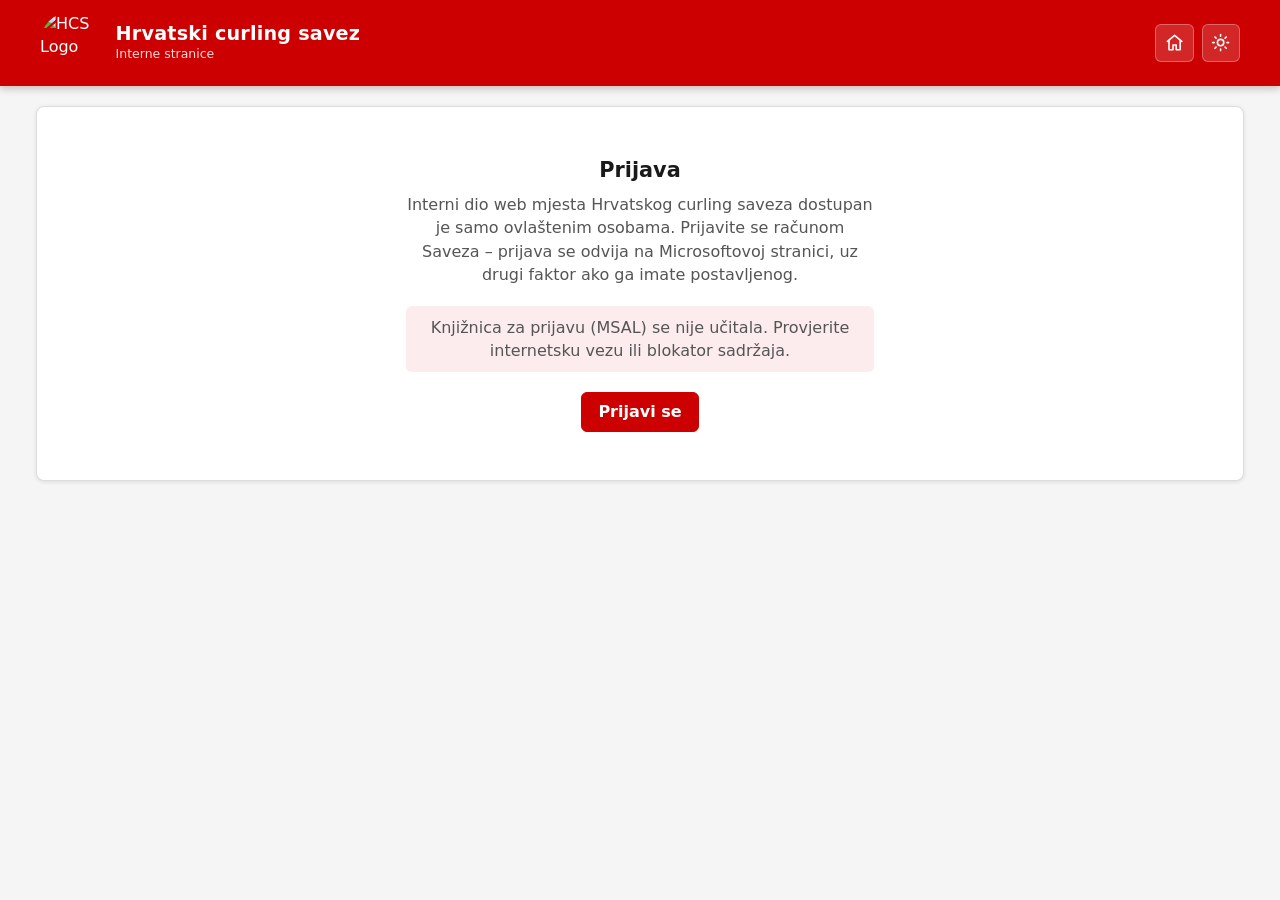
==== commit 51c92367: "Izmjene" ====
--- a/registri/index.html
+++ b/registri/index.html
@@ -7,6 +7,7 @@
 <title>Registri — Interno — Hrvatski curling savez</title>
 <link rel="icon" href="https://curling.hr/assets/images/hcs-logo.png">
 <link rel="stylesheet" href="../assets/shell.css">
+<script src="../assets/theme.js"></script>
 </head>
 <body data-module="registri">
 
--- a/assets/shell.css
+++ b/assets/shell.css
@@ -3,7 +3,7 @@
 :root {
   --red: #CC0000; --red-dark: #990000;
   --bg: #f5f5f5; --surface: #ffffff; --text: #1a1a1a; --muted: #555555; --border: #dddddd;
-  --link: #990000; --hover: #fafafa;
+  --link: #990000; --hover: #fafafa; --th-bg: #ececec;
   --shadow: 0 1px 4px rgba(0,0,0,0.10);
   --ok-bg: #eaf6ec; --ok: #1d6b2f;
   --warn-bg: #fff4d6; --warn: #7a5200;
@@ -12,6 +12,17 @@
   --shade: rgba(0,0,0,.35);
   --radius: 6px;
   color-scheme: light;
+}
+[data-theme="dark"] {
+  --bg: #121212; --surface: #1e1e1e; --text: #e8e8e8; --muted: #999999; --border: #333333;
+  --link: #e06060; --hover: #262626; --th-bg: #2a2a2a;
+  --shadow: 0 1px 4px rgba(0,0,0,0.40);
+  --ok-bg: #173323; --ok: #9ed8b2;
+  --warn-bg: #3a2e10; --warn: #f0cf7a;
+  --err-bg: #3a1820; --err: #f2a7b3;
+  --off-bg: #2a2a2a; --off: #aaaaaa;
+  --shade: rgba(0,0,0,.6);
+  color-scheme: dark;
 }
 body { margin: 0; background: var(--bg); color: var(--text); line-height: 1.45;
   font-family: 'Segoe UI', system-ui, -apple-system, sans-serif; min-height: 100vh; }
@@ -34,7 +45,6 @@
   text-decoration: none; transition: background 0.15s; }
 .hdr-btn:hover, .hdr-btn:focus { background: rgba(255,255,255,0.25); color: #fff; text-decoration: none; }
 .hdr-btn svg { width: 1.2rem; height: 1.2rem; }
-.user-name { font-size: 0.85rem; font-weight: 600; max-width: 240px; overflow: hidden; text-overflow: ellipsis; white-space: nowrap; margin-right: 0.15rem; }
 .site-header :focus-visible { outline-color: #fff; }
 .sr-only { position: absolute; width: 1px; height: 1px; margin: -1px; padding: 0; overflow: hidden; clip: rect(0,0,0,0); white-space: nowrap; border: 0; }
 .nav-toggle { display: none; flex-direction: column; gap: 5px; background: none; border: none; cursor: pointer; padding: 4px; }
@@ -51,7 +61,6 @@
   .header-subtitle { display: none; }
   .header-title { font-size: 1rem; }
   .header-logo { width: 46px; height: 46px; }
-  .user-name { display: none; }
   .nav-toggle { display: flex; }
   .site-nav { display: none; }
   .site-nav.open { display: block; max-height: calc(100dvh - 4.6rem); overflow-y: auto; overscroll-behavior: contain; }
@@ -90,11 +99,11 @@
 .scroll { overflow-x: auto; }
 table { border-collapse: collapse; width: 100%; font-size: .95rem; }
 th, td { text-align: left; padding: 9px 12px; border-bottom: 1px solid var(--border); vertical-align: middle; }
-th { padding: 0; white-space: nowrap; }
-th button { all: unset; box-sizing: border-box; display: flex; align-items: center; gap: 4px; width: 100%; padding: 9px 12px; cursor: pointer; font-weight: 600; color: var(--muted); }
-th button:hover { color: var(--text); }
+th { padding: 0; white-space: nowrap; background: var(--th-bg); border-bottom: 1px solid var(--border); }
+th button { all: unset; box-sizing: border-box; display: flex; align-items: center; gap: 4px; width: 100%; padding: 10px 12px; cursor: pointer; font-weight: 600; color: var(--text); }
+th button:hover { color: var(--link); }
 th button:focus-visible { outline: 3px solid var(--link); outline-offset: -3px; }
-th[aria-sort] button { color: var(--text); }
+th[aria-sort] button { color: var(--link); }
 th .arrow { font-size: .75em; opacity: .8; }
 tbody tr { cursor: pointer; }
 tbody tr:hover { background: var(--hover); }
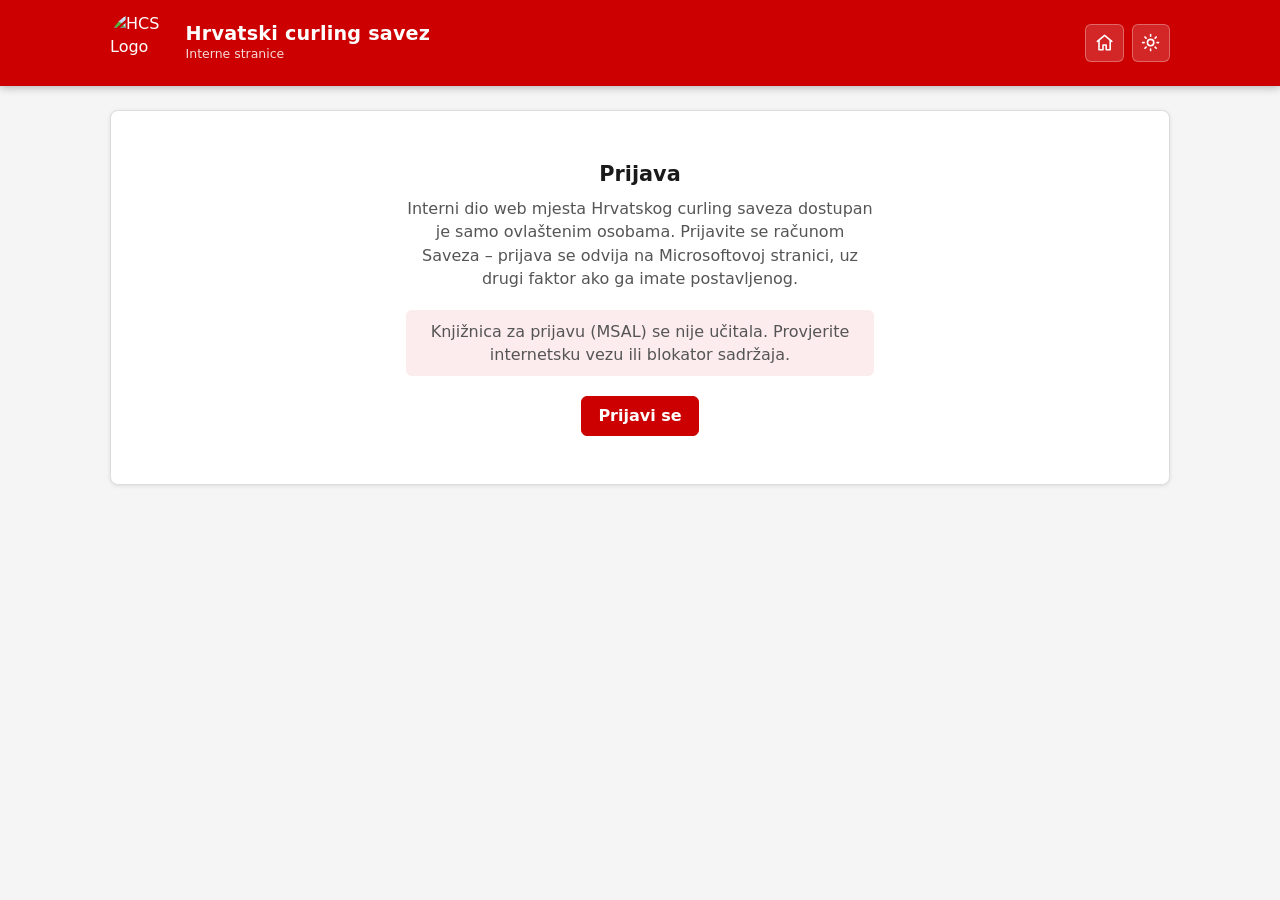
==== commit 0312543f: "Izmjene" ====
--- a/registri/index.html
+++ b/registri/index.html
@@ -39,10 +39,16 @@
 
   <section id="view-klubovi" class="hidden">
     <div class="toolbar">
-      <input id="cSearch" type="search" placeholder="Naziv, mjesto ili OIB" aria-label="Pretraži klubove">
+      <input id="cSearch" type="search" placeholder="Naziv, grad ili OIB" aria-label="Pretraži klubove">
+      <select id="cStatus" aria-label="Status članstva">
+        <option value="active">Aktivni klubovi</option>
+        <option value="inactive">Neaktivni klubovi</option>
+        <option value="all">Svi klubovi</option>
+      </select>
       <span class="spacer"></span>
       <button id="btnNewClub" class="btn btn-primary">Novi klub</button>
     </div>
+    <p class="stats" id="cStats"></p>
     <div class="card scroll"><table id="cTable"><thead></thead><tbody></tbody></table></div>
   </section>
 
@@ -60,6 +66,7 @@
         <span class="spacer"></span>
         <button id="btnNewTeam" class="btn btn-primary">Nova ekipa</button>
       </div>
+      <p class="stats" id="tStats"></p>
       <div class="card scroll"><table id="tTable"><thead></thead><tbody></tbody></table></div>
     </div>
   </section>
@@ -69,6 +76,13 @@
       <h2>Mapa stupaca</h2>
       <p class="help">Prikazna i interna imena stupaca svih registara. Ne sadrži osobne podatke – možete je poslati pri dogradnji aplikacije.</p>
       <div id="colMaps"></div>
+    </div>
+    <div class="card tool">
+      <h2>Skupni upis državljanstva</h2>
+      <p>Postojeće vrijednosti stupca <em>Državljanstvo</em> u registru igrača. Označite koje vrijednosti treba zamijeniti s „<span id="drzTarget"></span>“ i pokrenite upis. Igrači s neoznačenim vrijednostima ostaju nepromijenjeni.</p>
+      <div id="drzList"></div>
+      <button id="btnDrz" class="btn btn-primary">Upiši državljanstvo</button>
+      <p id="drzProgress" aria-live="polite"></p>
     </div>
     <div class="card tool">
       <h2>Prepisivanje prethodnih klubova u povijest</h2>
@@ -120,6 +134,7 @@
   mandatDo: "Datumistekamandata",
   kontakt: "Kontaktosoba",
   email: "E_x002d_adresa",
+  emailKlub: null,              // "E-adresa kluba" – interno ime se pronalazi po prikaznom imenu pri učitavanju
   predstavnici: "Predstavnici",
   vrsta: "Vrsta_x010d_lanstva",
   prijem: "Datumprijemau_x010d_lanstvo",
@@ -134,6 +149,8 @@
   kategorija: "Kategorija",
   disciplina: "Disciplina"
 };
+
+const DEFAULT_DRZ = "hrvatsko";   // zadano državljanstvo novog igrača
 
 /* Kategorije: dob na zadnji 30. lipnja */
 const JUNIOR_DO = 21;   // mlađi od 21 → Junior
@@ -165,21 +182,22 @@
     help: "Jedan događaj po retku, npr. „15.05.2020. Registracija: Vis“ ili „01.06.2017. Prestanak registracije: Legija“." }
 ];
 const CLUB_FORM = [
-  { k: "naziv", label: "Naziv", type: "text", req: true },
-  { k: "puniNaziv", label: "Puni naziv", type: "text" },
+  { k: "naziv", label: "Kratko ime kluba", type: "text", req: true },
+  { k: "puniNaziv", label: "Puno ime kluba", type: "text" },
+  { k: "adresa", label: "Adresa", type: "text" },
+  { k: "mjesto", label: "Grad", type: "text" },
+  { k: "emailKlub", label: "E-adresa kluba", type: "text" },
   { k: "oib", label: "OIB", type: "text" },
   { k: "iban", label: "IBAN", type: "text" },
-  { k: "adresa", label: "Adresa", type: "text" },
-  { k: "mjesto", label: "Mjesto", type: "text" },
   { k: "datumOsnutka", label: "Datum osnutka", type: "date" },
   { k: "predsjednik", label: "Predsjednik", type: "text" },
-  { k: "mandatDo", label: "Datum isteka mandata", type: "date" },
-  { k: "kontakt", label: "Kontakt osoba", type: "text" },
-  { k: "email", label: "E-adresa", type: "text" },
-  { k: "predstavnici", label: "Predstavnici", type: "text" },
+  { k: "mandatDo", label: "Mandat do", type: "date" },
+  { k: "kontakt", label: "Ovlaštena kontakt osoba", type: "text" },
+  { k: "email", label: "E-adresa kontakt osobe", type: "text" },
+  { k: "predstavnici", label: "Predstavnici u Skupštini HCS-a", type: "text" },
   { k: "vrsta", label: "Vrsta članstva", type: "text" },
-  { k: "prijem", label: "Datum prijema u članstvo", type: "date" },
-  { k: "prestanak", label: "Datum prestanka članstva", type: "date" },
+  { k: "prijem", label: "Prijem u članstvo", type: "date" },
+  { k: "prestanak", label: "Prestanak članstva", type: "date" },
   { k: "napomena", label: "Napomena", type: "text" }
 ];
 
@@ -213,12 +231,14 @@
 function show(sel, on = true) { $(sel).classList.toggle("hidden", !on); }
 const toast = (msg) => Shell.toast(msg);
 
-/* Datumi: SharePoint "date only" vraća ponoć lokalnog vremena sitea izraženu u UTC-u.
-   +12 h pa UTC datum daje ispravan kalendarski dan neovisno o vremenskoj zoni preglednika. */
+/* Datumi: SharePoint vraća trenutak u UTC-u. Kalendarski dan uvijek se čita u vremenskoj zoni
+   Saveza (Europe/Zagreb), neovisno o tome je li stupac "samo datum" (ponoć po lokalnom vremenu)
+   ili "datum i vrijeme" (aplikacija upisuje podne UTC). */
+const ZG_DATE = new Intl.DateTimeFormat("en-CA", { timeZone: "Europe/Zagreb", year: "numeric", month: "2-digit", day: "2-digit" });
 function isoDate(v) {
   if (!v) return "";
   const d = new Date(v); if (isNaN(d)) return "";
-  return new Date(d.getTime() + 12 * 3600e3).toISOString().slice(0, 10);
+  return ZG_DATE.format(d);   // en-CA daje oblik GGGG-MM-DD
 }
 function hrDate(iso) { if (!iso) return ""; const [y, m, d] = iso.split("-"); return d + "." + m + "." + y + "."; }
 function graphDate(iso) { return iso ? iso + "T12:00:00Z" : null; }
@@ -280,6 +300,7 @@
       const cols = await graph("/sites/" + site.id + "/lists/" + l.id + "/columns");
       S.cols[key] = Object.fromEntries(cols.value.map((c) => [c.name, c]));
     }
+    resolveByDisplayName();
     checkMapping();
     [S.players, S.clubs, S.teams] = await Promise.all([loadList("igraci"), loadList("klubovi"), S.lists.ekipe ? loadList("ekipe") : Promise.resolve([])]);
     setStatus("");
@@ -288,13 +309,23 @@
   } catch (e) { setStatus(e.message, "error"); }
 }
 
+/* Stupci dodani naknadno: interno ime traži se po prikaznom imenu,
+   pa ga nije potrebno očitavati iz mape stupaca. */
+const BY_DISPLAY = [["klubovi", K, "emailKlub", "E-adresa kluba"]];
+function resolveByDisplayName() {
+  for (const [list, map, key, display] of BY_DISPLAY) {
+    if (map[key]) continue;
+    const col = Object.values(S.cols[list] || {}).find((c) => c.displayName === display);
+    if (col) map[key] = col.name;
+  }
+}
 function checkMapping() {
   const miss = [];
   for (const [k, n] of Object.entries(P)) {
     const base = n.endsWith("LookupId") ? n.slice(0, -8) : n;
     if (!S.cols.igraci[base]) miss.push("Registar igrača: " + k + " → " + base);
   }
-  for (const [k, n] of Object.entries(K)) if (!S.cols.klubovi[n]) miss.push("Registar klubova: " + k + " → " + n);
+  for (const [k, n] of Object.entries(K)) if (!n || !S.cols.klubovi[n]) miss.push("Registar klubova: " + k + " → " + (n || "stupac nije pronađen po prikaznom imenu"));
   if (S.cols.ekipe) for (const [k, n] of Object.entries(E)) {
     const base = n.endsWith("LookupId") ? n.slice(0, -8) : n;
     if (!S.cols.ekipe[base]) miss.push("Registar ekipa: " + k + " → " + base);
@@ -493,31 +524,30 @@
         ? '<li class="raw">' + esc(e.raw) + "</li>"
         : "<li" + (e.stop ? ' class="stop"' : "") + "><time>" + esc(e.date) + "</time>" + esc(e.type) + ": " + esc(e.club) + "</li>").join("") + "</ul>"
     : '<p class="help">Povijest još nije upisana.</p>';
-  const sub = esc("Reg. br. " + (pv(p, "broj") || "–")) + " · " + (act ? esc(playerClubName(p)) : "prestanak registracije " + esc(hrDate(isoDate(pv(p, "prestanak")))));
   const cat = category(p);
-  openDrawer(drawerHead(displayName(p), sub) +
+  openDrawer(drawerHead(displayName(p)) +
     '<div class="drawer-body">' +
-    "<h3>Registracija</h3>" +
-    dl([
-      ["Klub", esc(playerClubName(p))],
-      ["Datum registracije", esc(hrDate(isoDate(pv(p, "datumReg"))))],
-      ["Prestanak registracije", esc(hrDate(isoDate(pv(p, "prestanak"))))],
-      ["Kategorija", cat ? esc(cat) + ' <span class="help">(dob na ' + esc(hrDate(REF_DATE)) + ")</span>" : ""],
-      ["Zdravstveno", act ? '<span class="badge ' + h.cls + '">' + esc(h.label) + "</span>" : esc(hrDate(isoDate(pv(p, "zdravstveno"))))]
-    ]) +
     "<h3>Osobni podaci</h3>" +
     dl([
       ["Registarski broj", esc(pv(p, "broj"))],
       ["Ime", esc(pv(p, "ime"))],
       ["Prezime", esc(pv(p, "prezime"))],
       ["Datum rođenja", esc(hrDate(isoDate(pv(p, "datumRod"))))],
+      ["Kategorija", cat ? esc(cat) + ' <span class="help">(dob na ' + esc(hrDate(REF_DATE)) + ")</span>" : ""],
       ["Državljanstvo", esc(pv(p, "drzavljanstvo"))],
+      ["Zdravstveno uvjerenje", act ? '<span class="badge ' + h.cls + '">' + esc(h.label) + "</span>" : esc(hrDate(isoDate(pv(p, "zdravstveno"))))],
       ["Napomena", esc(pv(p, "napomena"))]
+    ]) +
+    "<h3>Registracija</h3>" +
+    dl([
+      ["Klub", esc(playerClubName(p))],
+      ["Datum registracije", esc(hrDate(isoDate(pv(p, "datumReg"))))],
+      ["Prestanak registracije", esc(hrDate(isoDate(pv(p, "prestanak"))))]
     ]) +
     "<h3>Povijest registracija</h3>" + histHtml + modifiedLine(p) +
     "</div>" +
     '<div class="drawer-foot">' +
-    '<button class="btn btn-primary" data-act="reg">' + (act ? "Registracija u klub" : "Ponovna registracija") + "</button>" +
+    '<button class="btn btn-primary" data-act="reg">Registracija kluba</button>' +
     (act ? '<button class="btn" data-act="stop">Prestanak registracije</button>' : "") +
     '<button class="btn" data-act="edit">Uredi podatke</button></div>');
   const d = $("#drawer");
@@ -631,7 +661,7 @@
 function regForm(p) {
   const act = isActive(p);
   const defs = PLAYER_REG;
-  formDrawer(act ? "Registracija u klub" : "Ponovna registracija", esc(displayName(p)),
+  formDrawer("Registracija kluba", esc(displayName(p)),
     inputHtml(defs[0], act ? pv(p, "klub") : "", "igraci", P) + inputHtml(defs[1], todayIso(), "igraci", P) +
     '<p class="help">Klub i datum registracije igrača postaju novo trenutno stanje' + (act ? "" : ", prestanak registracije se briše") + ", a u povijest se dodaje redak o registraciji.</p>",
     "Registriraj",
@@ -695,7 +725,7 @@
 
 function newPlayerForm() {
   const defs = [BROJ_NEW, ...PLAYER_BASIC.slice(0, 2), ...PLAYER_REG, ...PLAYER_BASIC.slice(2)];
-  const vals = { broj: String(maxBroj(S.players) + 1), ime: "", prezime: "", klub: "", datumReg: todayIso(), datumRod: "", drzavljanstvo: "Hrvatska", zdravstveno: "", napomena: "" };
+  const vals = { broj: String(maxBroj(S.players) + 1), ime: "", prezime: "", klub: "", datumReg: todayIso(), datumRod: "", drzavljanstvo: DEFAULT_DRZ, zdravstveno: "", napomena: "" };
   formDrawer("Novi igrač", "", defs.map((d) => inputHtml(d, vals[d.k], "igraci", P)).join(""), "Spremi igrača",
     async (form) => {
       const v = readValues(form, defs); const err = validate(defs, v); if (err) throw new Error(err);
@@ -719,55 +749,48 @@
 const CLUB_COLS = [
   { key: "naziv", label: "Naziv", sort: (c) => clubName(c), cell: (c) => esc(clubName(c)) },
   { key: "puniNaziv", label: "Puni naziv", cls: "col-opt", sort: (c) => cv(c, "puniNaziv") || "", cell: (c) => esc(cv(c, "puniNaziv")) },
-  { key: "mjesto", label: "Mjesto", sort: (c) => cv(c, "mjesto") || "", cell: (c) => esc(cv(c, "mjesto")) },
+  { key: "mjesto", label: "Grad", sort: (c) => cv(c, "mjesto") || "", cell: (c) => esc(cv(c, "mjesto")) },
   { key: "predsjednik", label: "Predsjednik", cls: "col-opt", sort: (c) => cv(c, "predsjednik") || "", cell: (c) => esc(cv(c, "predsjednik")) },
-  { key: "igraca", label: "Igrača", cls: "num", sort: (c) => clubPlayers(c).length, cell: (c) => String(clubPlayers(c).length) },
+  { key: "igraca", label: "Aktivnih igrača", cls: "num", sort: (c) => clubPlayers(c).length, cell: (c) => String(clubPlayers(c).length) },
   { key: "clanstvo", label: "Članstvo", cls: "col-opt", sort: (c) => cv(c, "vrsta") || "",
     cell: (c) => { const end = isoDate(cv(c, "prestanak")); return end ? '<span class="badge b-off">prestanak ' + esc(hrDate(end)) + "</span>" : esc(cv(c, "vrsta")); } }
 ];
+function isActiveClub(c) { return !cv(c, "prestanak"); }
 function renderClubs() {
-  const q = $("#cSearch").value.trim().toLowerCase();
-  const rows = S.clubs.filter((c) => !q || [clubName(c), cv(c, "puniNaziv"), cv(c, "mjesto"), cv(c, "oib")].join(" ").toLowerCase().includes(q));
-  renderTable("#cTable", CLUB_COLS, rows, "klubovi", (c) => ({ cls: isoDate(cv(c, "prestanak")) ? "inactive" : "" }), "Nema klubova za ovu pretragu.");
-}
-$("#cSearch").addEventListener("input", renderClubs);
+  const q = $("#cSearch").value.trim().toLowerCase(), st = $("#cStatus").value;
+  const rows = S.clubs.filter((c) =>
+    (st === "all" || (st === "active") === isActiveClub(c)) &&
+    (!q || [clubName(c), cv(c, "puniNaziv"), cv(c, "mjesto"), cv(c, "oib")].join(" ").toLowerCase().includes(q)));
+  const active = S.clubs.filter(isActiveClub);
+  const players = active.reduce((n, c) => n + clubPlayers(c).length, 0);
+  $("#cStats").innerHTML = "<span><b>" + active.length + "</b>aktivnih klubova</span><span><b>" + (S.clubs.length - active.length) +
+    "</b>neaktivnih</span><span><b>" + players + "</b>aktivnih igrača u aktivnim klubovima</span><span><b>" + rows.length + "</b>prikazano</span>";
+  renderTable("#cTable", CLUB_COLS, rows, "klubovi", (c) => ({ cls: isActiveClub(c) ? "" : "inactive" }), "Nema klubova za odabrane filtere.");
+}
+["#cSearch", "#cStatus"].forEach((s) => $(s).addEventListener("input", renderClubs));
 bindTable("#cTable", "klubovi", renderClubs, (id) => openClub(id));
 
+function clubFullName(c) { return cv(c, "puniNaziv") || clubName(c); }
 function openClub(id) {
   const c = clubById(id); if (!c) return;
-  const pl = clubPlayers(c).sort((a, b) => coll.compare(titleName(a), titleName(b)));
-  const d = (k) => esc(hrDate(isoDate(cv(c, k))));
   const email = cv(c, "email");
-  openDrawer(drawerHead(clubName(c), esc(cv(c, "puniNaziv") || "")) +
+  const val = (d) => {
+    const v = cv(c, d.k);
+    if (d.type === "date") return esc(hrDate(isoDate(v)));
+    if ((d.k === "email" || d.k === "emailKlub") && v) return '<a href="mailto:' + esc(v) + '">' + esc(v) + "</a>";
+    return esc(v);
+  };
+  openDrawer(drawerHead(clubFullName(c)) +
     '<div class="drawer-body">' +
-    dl([
-      ["Puni naziv", esc(cv(c, "puniNaziv"))], ["OIB", esc(cv(c, "oib"))], ["IBAN", esc(cv(c, "iban"))],
-      ["Adresa", esc(cv(c, "adresa"))], ["Mjesto", esc(cv(c, "mjesto"))], ["Datum osnutka", d("datumOsnutka")],
-      ["Predsjednik", esc(cv(c, "predsjednik"))], ["Mandat do", d("mandatDo")],
-      ["Kontakt osoba", esc(cv(c, "kontakt"))], ["E-adresa", email ? '<a href="mailto:' + esc(email) + '">' + esc(email) + "</a>" : ""],
-      ["Predstavnici", esc(cv(c, "predstavnici"))], ["Vrsta članstva", esc(cv(c, "vrsta"))],
-      ["Prijem u članstvo", d("prijem")], ["Prestanak članstva", d("prestanak")], ["Napomena", esc(cv(c, "napomena"))]
-    ]) +
-    (S.lists.ekipe ? (() => {
-      const tl = S.teams.filter((t) => String(ev(t, "klub")) === String(c.id)).sort((a, b) => coll.compare(ev(a, "ekipa") || "", ev(b, "ekipa") || ""));
-      return "<h3>Ekipe (" + tl.length + ")</h3>" + (tl.length
-        ? '<ul class="timeline">' + tl.map((t) => '<li><button class="link" data-tid="' + esc(t.id) + '">' + esc(ev(t, "ekipa")) + '</button> <span class="help">' + esc(teamLabel(t)) + "</span></li>").join("") + "</ul>"
-        : '<p class="help">Klub nema upisanih ekipa.</p>');
-    })() : "") +
-    "<h3>Registrirani igrači (" + pl.length + ")</h3>" +
-    (pl.length ? '<ul class="timeline">' + pl.map((p) => '<li><button class="link" data-pid="' + esc(p.id) + '">' + esc(displayName(p)) + '</button> <span class="help">reg. br. ' + esc(pv(p, "broj")) + "</span></li>").join("") + "</ul>"
-      : '<p class="help">Klub trenutno nema registriranih igrača.</p>') +
+    dl(CLUB_FORM.map((d) => [d.label, val(d)])) +
     modifiedLine(c) + "</div>" +
     '<div class="drawer-foot"><button class="btn btn-primary" data-act="edit">Uredi podatke</button></div>');
-  const dr = $("#drawer");
-  dr.querySelector('[data-act="edit"]').addEventListener("click", () => clubForm(c));
-  dr.querySelectorAll("[data-pid]").forEach((b) => b.addEventListener("click", () => { location.hash = "#igraci"; openPlayer(b.dataset.pid); }));
-  dr.querySelectorAll("[data-tid]").forEach((b) => b.addEventListener("click", () => { location.hash = "#ekipe"; openTeam(b.dataset.tid); }));
+  $("#drawer").querySelector('[data-act="edit"]').addEventListener("click", () => clubForm(c));
 }
 
 function clubForm(c) {
   const orig = c ? currentValues(CLUB_FORM, c, K) : Object.fromEntries(CLUB_FORM.map((d) => [d.k, ""]));
-  formDrawer(c ? "Uredi klub" : "Novi klub", c ? esc(clubName(c)) : "",
+  formDrawer(c ? "Uredi klub" : "Novi klub", c ? esc(clubFullName(c)) : "",
     CLUB_FORM.map((d) => inputHtml(d, orig[d.k], "klubovi", K)).join(""), "Spremi",
     async (form) => {
       const v = readValues(form, CLUB_FORM); const err = validate(CLUB_FORM, v); if (err) throw new Error(err);
@@ -787,11 +810,11 @@
 function teamClubName(t) { const id = ev(t, "klub"); return id ? clubName(clubById(id)) : ""; }
 function teamLabel(t) { return [ev(t, "kategorija"), ev(t, "disciplina")].filter(Boolean).join(" · "); }
 const TEAM_COLS = [
+  { key: "kategorija", label: "Kategorija", sort: (t) => ev(t, "kategorija") || "", cell: (t) => esc(ev(t, "kategorija")) },
+  { key: "disciplina", label: "Disciplina", sort: (t) => ev(t, "disciplina") || "", cell: (t) => esc(ev(t, "disciplina")) },
+  { key: "klub", label: "Klub", sort: (t) => teamClubName(t) + " " + (ev(t, "ekipa") || ""), cell: (t) => esc(teamClubName(t)) },
   { key: "ekipa", label: "Ekipa", sort: (t) => ev(t, "ekipa") || "", cell: (t) => esc(ev(t, "ekipa")) },
-  { key: "kratko", label: "Kratko", cls: "col-opt", sort: (t) => ev(t, "kratko") || "", cell: (t) => esc(ev(t, "kratko")) },
-  { key: "klub", label: "Klub", sort: (t) => teamClubName(t) + " " + (ev(t, "ekipa") || ""), cell: (t) => esc(teamClubName(t)) },
-  { key: "kategorija", label: "Kategorija", sort: (t) => ev(t, "kategorija") || "", cell: (t) => esc(ev(t, "kategorija")) },
-  { key: "disciplina", label: "Disciplina", sort: (t) => ev(t, "disciplina") || "", cell: (t) => esc(ev(t, "disciplina")) }
+  { key: "kratko", label: "Kratki naziv", cls: "col-opt", sort: (t) => ev(t, "kratko") || "", cell: (t) => esc(ev(t, "kratko")) }
 ];
 function fillSelect(sel, allLabel, options) {
   const el = $(sel), cur = el.value;
@@ -819,6 +842,11 @@
     (!club || String(ev(t, "klub")) === club) &&
     (!cat || ev(t, "kategorija") === cat) &&
     (!disc || ev(t, "disciplina") === disc));
+  const clubsWithTeams = new Set(S.teams.map((t) => String(ev(t, "klub")))).size;
+  const perCat = choicesOf("ekipe", E.kategorija).map((k) => [k, S.teams.filter((t) => ev(t, "kategorija") === k).length]).filter(([, n]) => n);
+  $("#tStats").innerHTML = "<span><b>" + S.teams.length + "</b>ekipa</span><span><b>" + clubsWithTeams + "</b>klubova s ekipama</span>" +
+    perCat.map(([k, n]) => "<span><b>" + n + "</b>" + esc(k) + "</span>").join("") +
+    "<span><b>" + rows.length + "</b>prikazano</span>";
   renderTable("#tTable", TEAM_COLS, rows, "ekipe", () => ({}), "Nema ekipa za odabrane filtere.");
 }
 ["#tSearch", "#tClub", "#tCat", "#tDisc"].forEach((sel) => $(sel).addEventListener("input", renderTeams));
@@ -826,12 +854,14 @@
 
 function openTeam(id) {
   const t = S.teams.find((x) => String(x.id) === String(id)); if (!t) return;
-  openDrawer(drawerHead(ev(t, "ekipa") || "Ekipa", esc(teamClubName(t))) +
+  openDrawer(drawerHead(ev(t, "ekipa") || "Ekipa") +
     '<div class="drawer-body">' +
     dl([
-      ["Naziv ekipe", esc(ev(t, "ekipa"))], ["Kratki naziv", esc(ev(t, "kratko"))],
+      ["Naziv ekipe", esc(ev(t, "ekipa"))],
+      ["Kratki naziv ekipe", esc(ev(t, "kratko"))],
       ["Klub", ev(t, "klub") ? '<button class="link" data-cid="' + esc(ev(t, "klub")) + '">' + esc(teamClubName(t)) + "</button>" : ""],
-      ["Kategorija", esc(ev(t, "kategorija"))], ["Disciplina", esc(ev(t, "disciplina"))]
+      ["Kategorija", esc(ev(t, "kategorija"))],
+      ["Disciplina", esc(ev(t, "disciplina"))]
     ]) + modifiedLine(t) + "</div>" +
     '<div class="drawer-foot"><button class="btn btn-primary" data-act="edit">Uredi podatke</button></div>');
   const dr = $("#drawer");
@@ -890,8 +920,48 @@
 function migrationCandidates() {
   return S.players.filter((p) => !String(pv(p, "povijest") || "").trim()).map((p) => ({ p, text: migrationText(p) })).filter((x) => x.text);
 }
+/* Skupni upis državljanstva: označene su prazne i očito hrvatske vrijednosti, ostale (strani igrači) nisu */
+const LOOKS_HR = /^(|hr|hrv|hrvatska|hrvatsko|republika hrvatska|croatia|croatian)$/i;
+function drzGroups() {
+  const g = new Map();
+  for (const p of S.players) {
+    const v = String(pv(p, "drzavljanstvo") || "").trim();
+    if (v === DEFAULT_DRZ) continue;
+    if (!g.has(v)) g.set(v, []);
+    g.get(v).push(p);
+  }
+  return [...g.entries()].sort((a, b) => b[1].length - a[1].length);
+}
+function renderDrz() {
+  $("#drzTarget").textContent = DEFAULT_DRZ;
+  const done = S.players.filter((p) => String(pv(p, "drzavljanstvo") || "").trim() === DEFAULT_DRZ).length;
+  const groups = drzGroups();
+  $("#drzList").innerHTML = '<p class="help">Već upisano „' + esc(DEFAULT_DRZ) + "“: " + done + " igrača.</p>" +
+    (groups.length ? groups.map(([v, ps], i) =>
+      '<div class="row"><label style="font-weight:400"><input type="checkbox" data-i="' + i + '"' + (LOOKS_HR.test(v) ? " checked" : "") + "> " +
+      (v ? "„" + esc(v) + "“" : "<em>(prazno)</em>") + " – " + ps.length + " igrača</label></div>").join("")
+      : '<p class="help">Svi igrači već imaju upisano „' + esc(DEFAULT_DRZ) + "“.</p>");
+  $("#btnDrz").disabled = !groups.length;
+}
+$("#btnDrz").addEventListener("click", async () => {
+  const groups = drzGroups();
+  const picked = [...document.querySelectorAll("#drzList input[data-i]:checked")].flatMap((cb) => groups[Number(cb.dataset.i)][1]);
+  if (!picked.length) { toast("Nije označena nijedna vrijednost."); return; }
+  if (!confirm("Upisati državljanstvo „" + DEFAULT_DRZ + "“ za " + picked.length + " igrača?")) return;
+  const btn = $("#btnDrz"), prog = $("#drzProgress"); btn.disabled = true;
+  let ok = 0; const fails = [];
+  for (const [i, p] of picked.entries()) {
+    prog.textContent = "Upisujem " + (i + 1) + " / " + picked.length + "…";
+    try { await graph(itemPath("igraci", p.id) + "/fields", { method: "PATCH", body: { [P.drzavljanstvo]: DEFAULT_DRZ } }); p.f[P.drzavljanstvo] = DEFAULT_DRZ; ok++; }
+    catch (e) { fails.push(displayName(p) + ": " + e.message); }
+  }
+  prog.textContent = "Gotovo: upisano " + ok + (fails.length ? ", neuspjelo " + fails.length + ":\n" + fails.join("\n") : ".");
+  renderDrz();
+});
+
 function renderTools() {
   renderColMaps();
+  renderDrz();
   const c = migrationCandidates();
   $("#migInfo").textContent = c.length ? "Igrača za prepisivanje: " + c.length + ". Primjer za prva tri:" : "Nema igrača s praznom poviješću – prepisivanje nije potrebno.";
   $("#migPreview").textContent = c.slice(0, 3).map((x) => displayName(x.p) + "\n" + x.text).join("\n\n");
--- a/assets/shell.css
+++ b/assets/shell.css
@@ -32,7 +32,7 @@
 
 /* ---- Header i izbornik kao na curling.hr ---- */
 .site-header { background: var(--red); color: #fff; position: sticky; top: 0; z-index: 1000; box-shadow: 0 2px 8px rgba(0,0,0,0.25); }
-.header-inner { max-width: 1240px; margin: 0 auto; padding: 0.75rem 1.25rem; display: flex; align-items: center; justify-content: space-between; gap: 1rem; }
+.header-inner { max-width: 1100px; margin: 0 auto; padding: 0.75rem 1.25rem; display: flex; align-items: center; justify-content: space-between; gap: 1rem; }
 .header-brand { display: flex; align-items: center; gap: 0.85rem; text-decoration: none; color: #fff; min-width: 0; }
 .header-brand:hover, .header-brand:focus { color: #fff; text-decoration: none; }
 .header-logo { width: 62px; height: 62px; border-radius: 50%; flex-shrink: 0; }
@@ -51,7 +51,7 @@
 .nav-toggle span { display: block; width: 24px; height: 2px; background: #fff; border-radius: 2px; }
 
 .site-nav { background: var(--red-dark); }
-.site-nav ul { max-width: 1240px; margin: 0 auto; padding: 0 1.25rem; display: flex; flex-wrap: wrap; list-style: none; gap: 0; }
+.site-nav ul { max-width: 1100px; margin: 0 auto; padding: 0 1.25rem; display: flex; flex-wrap: wrap; list-style: none; gap: 0; }
 .site-nav ul li a { display: block; color: rgba(255,255,255,0.9); padding: 0.55rem 0.85rem; font-size: 0.88rem; font-weight: 500;
   text-decoration: none; transition: background 0.15s, color 0.15s; border-bottom: 2px solid transparent; }
 .site-nav ul li a:hover, .site-nav ul li a.active { color: #fff; background: rgba(255,255,255,0.12); border-bottom-color: rgba(255,255,255,0.6); text-decoration: none; }
@@ -71,7 +71,7 @@
 @media (max-width: 420px) { .header-inner { padding: 0.6rem 1rem; } }
 
 /* ---- Sadržaj ---- */
-main { max-width: 1240px; margin: 0 auto; padding: 1.25rem 1rem 2rem; }
+main { max-width: 1100px; margin: 0 auto; padding: 1.5rem 1.25rem 2rem; }
 .status { padding: 12px 16px; border-radius: var(--radius); margin-bottom: 16px; white-space: pre-wrap; }
 .status.info { background: var(--surface); border: 1px solid var(--border); color: var(--muted); }
 .status.error { background: var(--err-bg); color: var(--err); }
@@ -124,16 +124,25 @@
 .signin h2 { margin: 0 0 8px; font-size: 1.3rem; }
 .signin p { color: var(--muted); max-width: 46ch; margin: 0 auto 20px; }
 
-/* ---- Bočni panel ---- */
-.backdrop { position: fixed; inset: 0; background: var(--shade); z-index: 200; }
-.drawer { position: fixed; top: 0; right: 0; bottom: 0; width: min(580px, 100%); background: var(--surface); z-index: 201;
-  display: flex; flex-direction: column; box-shadow: -8px 0 24px rgba(0,0,0,.25); }
-.drawer-head { display: flex; align-items: flex-start; gap: 12px; padding: 18px 22px 12px; border-bottom: 3px solid var(--red); }
-.drawer-head h2 { margin: 0; font-size: 1.35rem; }
-.drawer-head .sub { color: var(--muted); font-size: .92rem; }
-.drawer-head .close { margin-left: auto; font-size: 1.3rem; line-height: 1; padding: 4px 10px; }
-.drawer-body { padding: 18px 22px; overflow-y: auto; flex: 1; }
-.drawer-foot { padding: 12px 22px; border-top: 1px solid var(--border); display: flex; gap: 10px; flex-wrap: wrap; }
+/* ---- Modalni prozor (kao na curling.hr: zatamnjena pozadina, prozor na sredini, iznad headera) ---- */
+.backdrop { position: fixed; inset: 0; background: rgba(28,43,57,0.7); z-index: 1100; }
+.drawer { position: fixed; z-index: 1101; top: 50%; left: 50%; transform: translate(-50%, -50%);
+  width: min(640px, calc(100% - 32px)); max-height: calc(100dvh - 80px);
+  background: var(--surface); border-radius: 14px; display: flex; flex-direction: column;
+  box-shadow: 0 12px 40px rgba(0,0,0,.35); overflow: hidden; }
+.drawer-head { position: relative; padding: 24px 64px 14px 28px; border-bottom: 3px solid var(--red); }
+.drawer-head h2 { margin: 0; font-size: 1.3rem; }
+.drawer-head .sub { color: var(--muted); font-size: .92rem; margin-top: 2px; }
+.drawer-head .close { position: absolute; top: 16px; right: 16px; width: 30px; height: 30px; border-radius: 50%; border: none;
+  background: var(--th-bg); color: var(--text); font-size: 18px; line-height: 1; padding: 0; cursor: pointer; }
+.drawer-head .close:hover { background: var(--border); }
+.drawer-body { padding: 18px 28px; overflow-y: auto; flex: 1; }
+.drawer-foot { padding: 14px 28px; border-top: 1px solid var(--border); display: flex; gap: 10px; flex-wrap: wrap; }
+@media (max-width: 600px) {
+  .drawer { width: calc(100% - 16px); max-height: calc(100dvh - 32px); }
+  .drawer-head { padding: 20px 56px 12px 16px; }
+  .drawer-body, .drawer-foot { padding-left: 16px; padding-right: 16px; }
+}
 dl.fields { display: grid; grid-template-columns: minmax(150px, 40%) 1fr; gap: 7px 16px; margin: 0 0 18px; }
 dl.fields dt { color: var(--muted); }
 dl.fields dd { margin: 0; overflow-wrap: anywhere; white-space: pre-wrap; }
@@ -155,7 +164,7 @@
 .toast { position: fixed; left: 50%; bottom: 24px; transform: translateX(-50%); background: #1a1a1a; color: #fff;
   padding: 10px 18px; border-radius: var(--radius); z-index: 300; box-shadow: 0 4px 16px rgba(0,0,0,.3); }
 
-footer { max-width: 1240px; margin: 0 auto; padding: 0 1rem 2rem; font-size: .88rem; }
+footer { max-width: 1100px; margin: 0 auto; padding: 0 1.25rem 2rem; font-size: .88rem; }
 footer a { color: var(--muted); }
 .tool { padding: 20px; margin-bottom: 18px; }
 .tool h2 { margin: 0 0 8px; font-size: 1.15rem; }
@@ -169,8 +178,8 @@
   dl.fields dd { margin-bottom: 9px; }
 }
 @media (prefers-reduced-motion: no-preference) {
-  .drawer { animation: slidein .18s ease-out; }
-  @keyframes slidein { from { transform: translateX(24px); opacity: .6; } to { transform: none; opacity: 1; } }
+  .drawer { animation: popin .16s ease-out; }
+  @keyframes popin { from { transform: translate(-50%, -48%); opacity: .4; } to { transform: translate(-50%, -50%); opacity: 1; } }
 }
 
 /* ---- Početna stranica internog dijela ---- */
